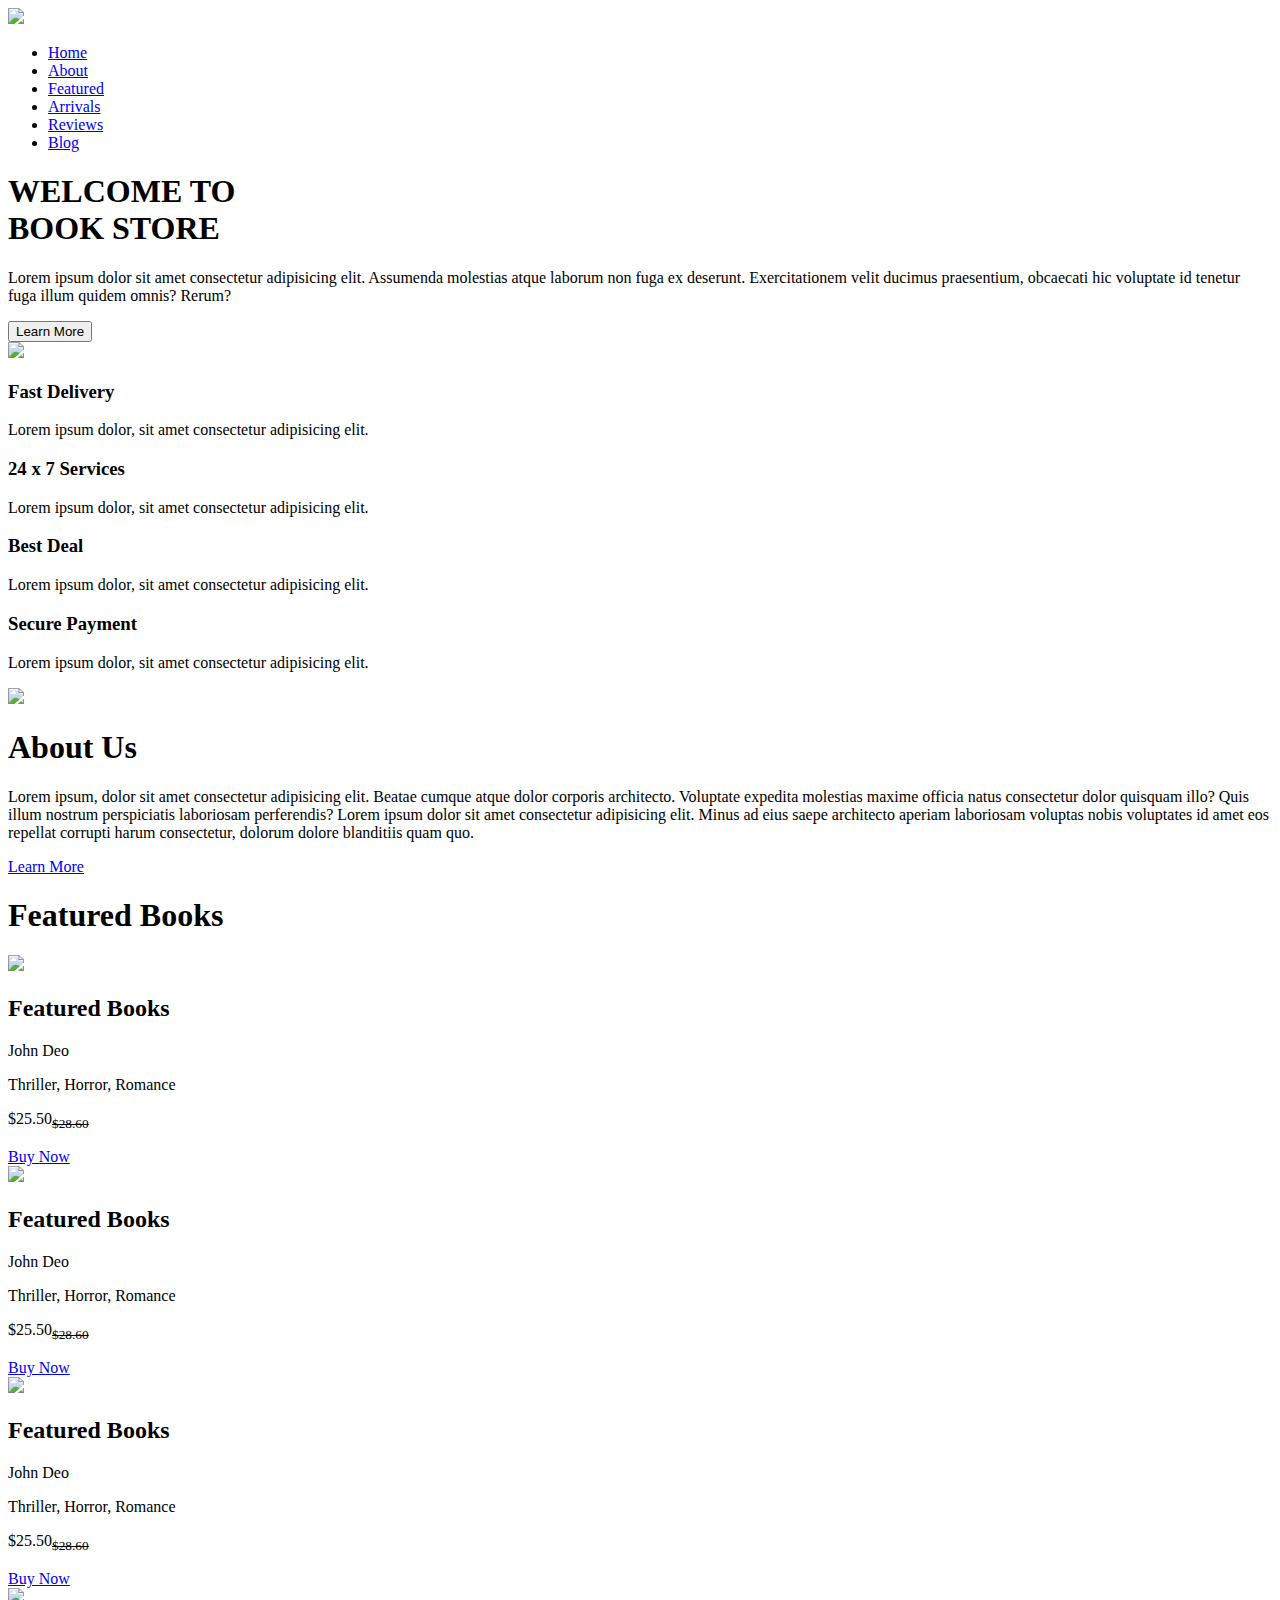
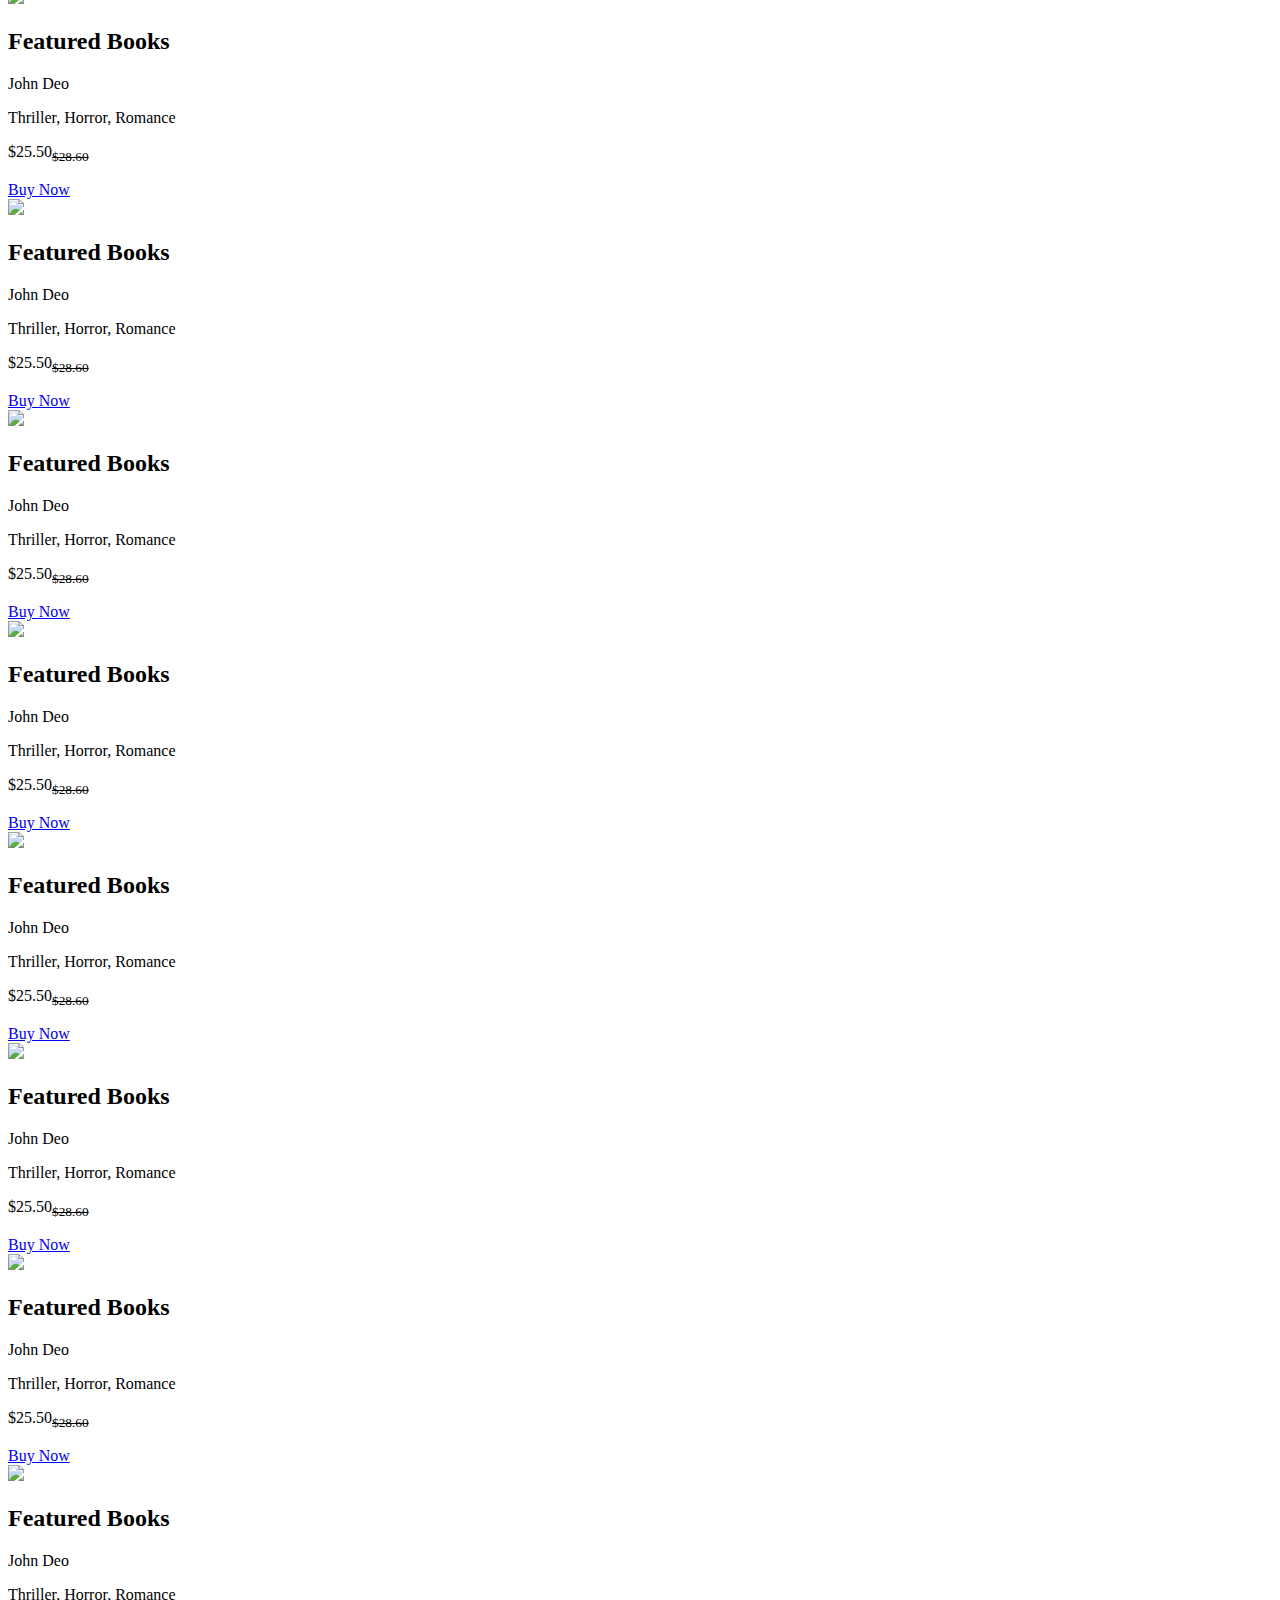
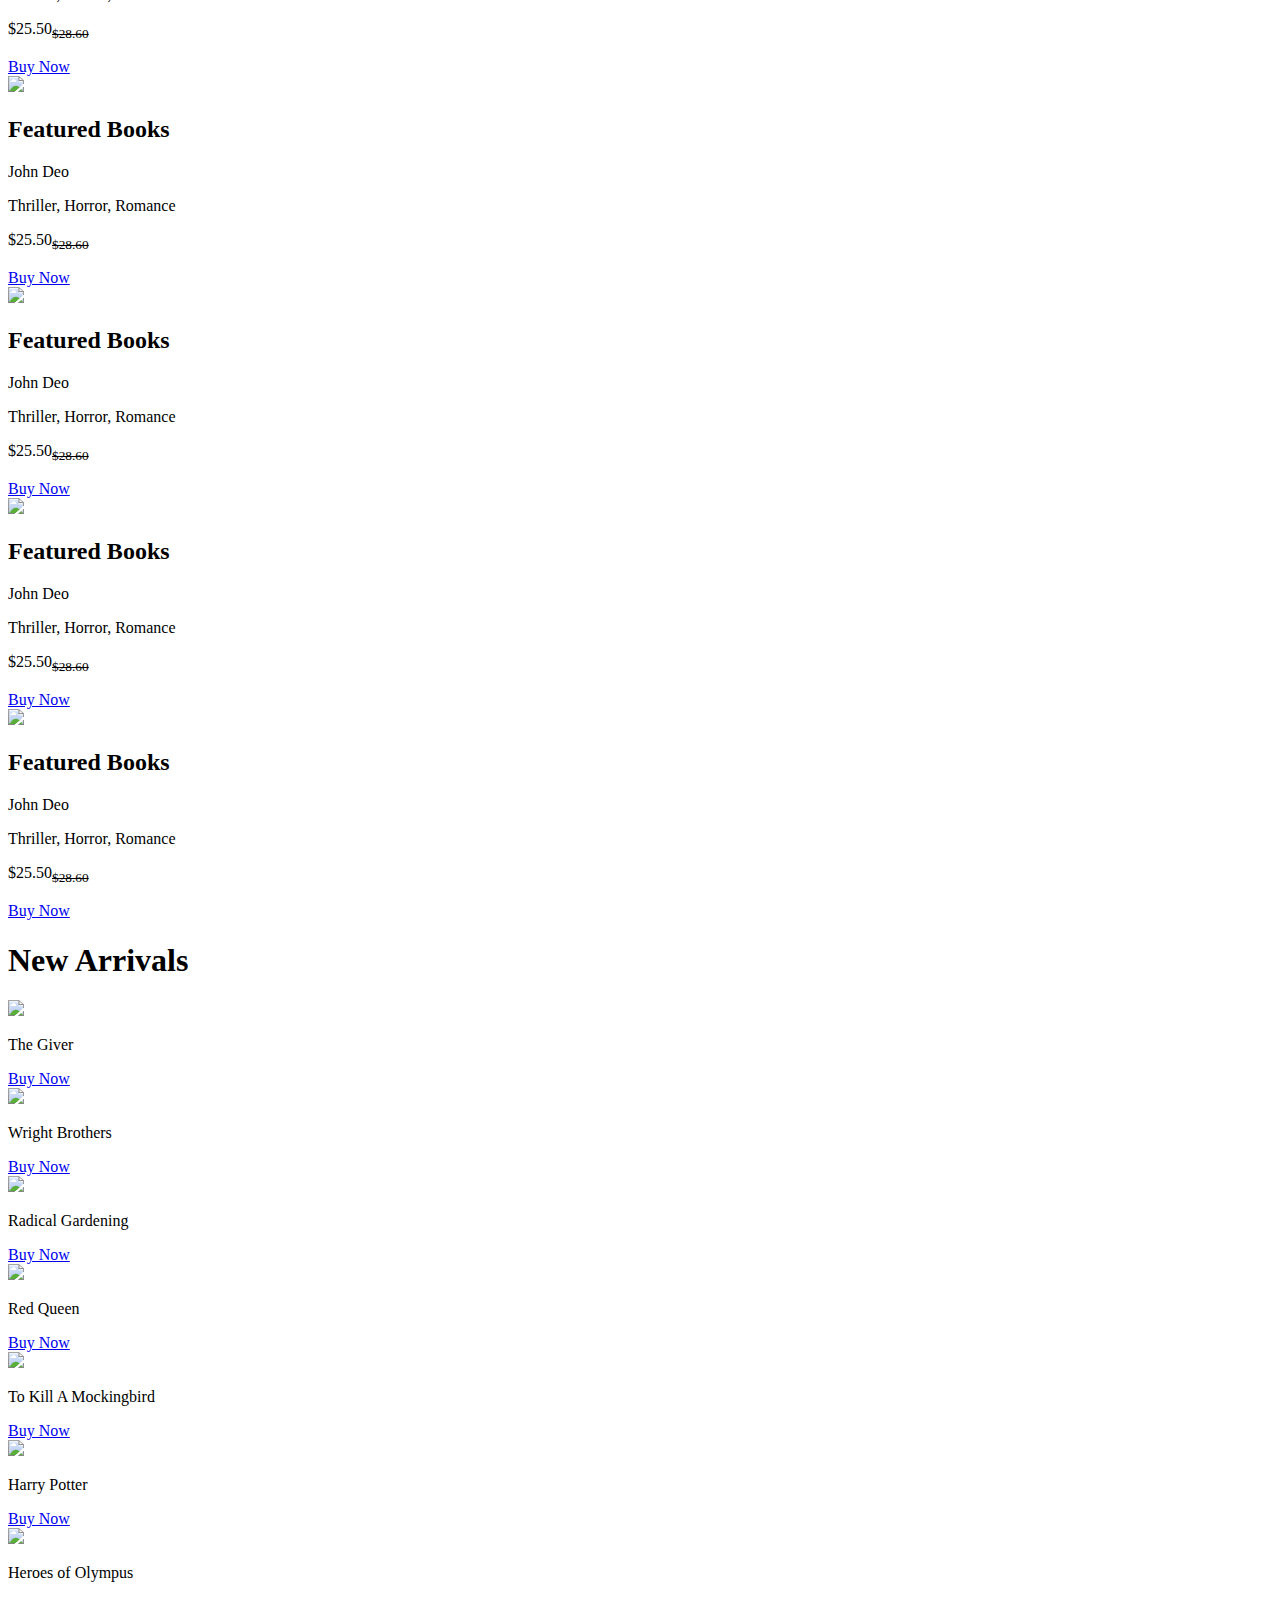
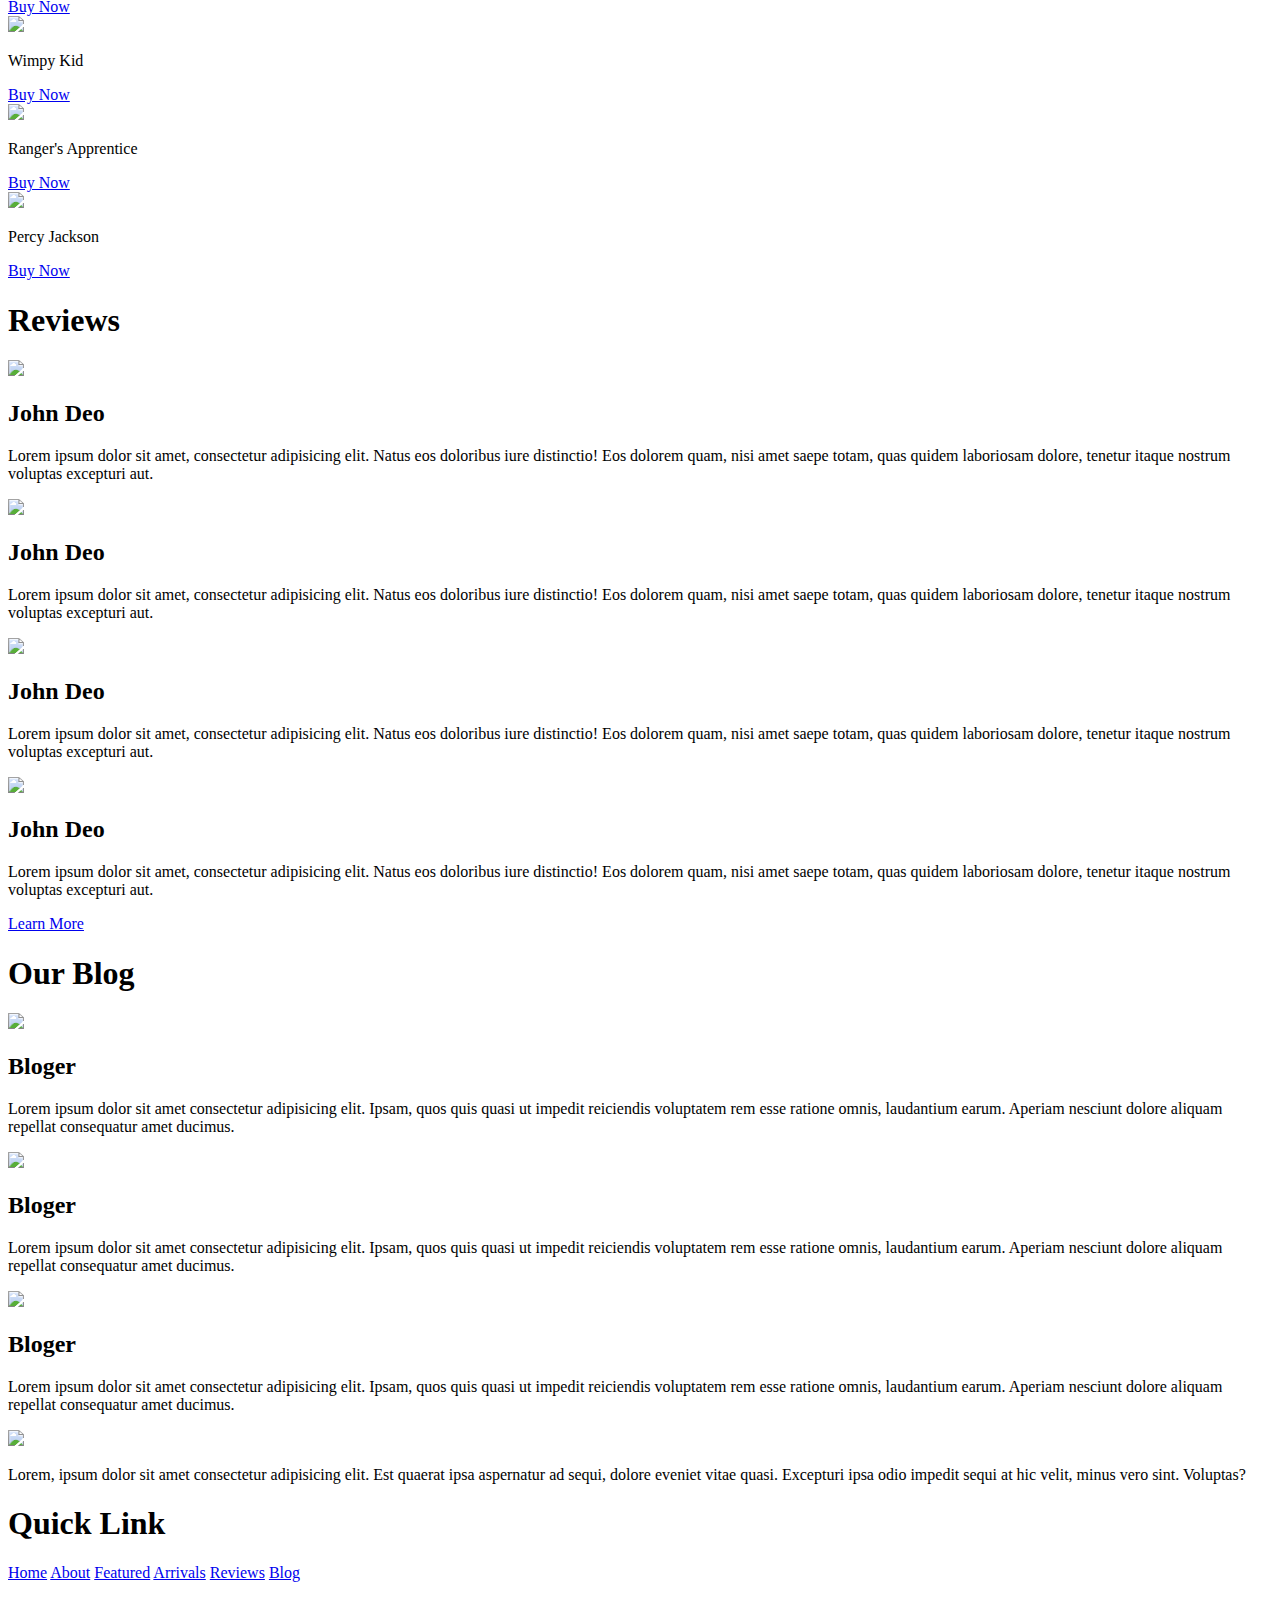
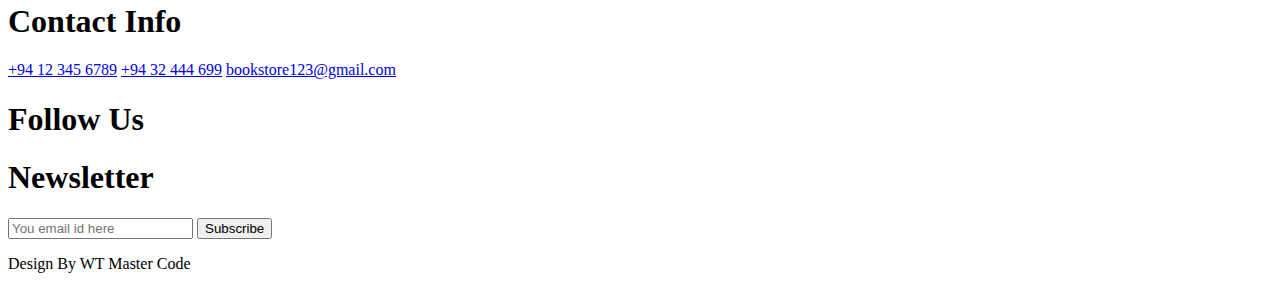
==== index.html @ b9fb61aa "Add files via upload" ====
<!DOCTYPE html>
<html lang="en">
<head>
    <meta charset="UTF-8">
    <meta http-equiv="X-UA-Compatible" content="IE=edge">
    <meta name="viewport" content="width=device-width, initial-scale=1.0">
    <title>Book Store Website</title>
    <link rel="stylesheet" href="style.css">
    <link rel="stylesheet" href="https://cdnjs.cloudflare.com/ajax/libs/font-awesome/6.1.1/css/all.min.css" integrity="sha512-KfkfwYDsLkIlwQp6LFnl8zNdLGxu9YAA1QvwINks4PhcElQSvqcyVLLD9aMhXd13uQjoXtEKNosOWaZqXgel0g==" crossorigin="anonymous" referrerpolicy="no-referrer" />
    <script src="app.js"></script>
</head>
<body>
    
    <section>

        <nav>

            <div class="logo">
                <img src="image/logo.png">
            </div>

            <ul>
                <li><a href="#Home">Home</a></li>
                <li><a href="#About">About</a></li>
                <li><a href="#Featured">Featured</a></li>
                <li><a href="#Arrivals">Arrivals</a></li>
                <li><a href="#Reviews">Reviews</a></li>
                <li><a href="#Blog">Blog</a></li>
            </ul>

            <div class="social_icon">
                <i class="fa-solid fa-magnifying-glass"></i>
                <i class="fa-solid fa-heart"></i>
            </div>

        </nav>

        <div class="main">

            <div class="main_tag">
                <h1>WELCOME TO<br><span>BOOK STORE</span></h1>

                <p>
                    Lorem ipsum dolor sit amet consectetur adipisicing elit. Assumenda molestias atque laborum 
                    non fuga ex deserunt. Exercitationem velit ducimus praesentium, obcaecati hic voluptate id 
                    tenetur fuga illum quidem omnis? Rerum?
                </p>
                <button class="main_btn">Learn More</button>

            </div>

            <div class="main_img">
                <img src="image/table.png">
            </div>

        </div>

    </section>




    <!--Services-->

    <div class="services">

        <div class="services_box">

            <div class="services_card">
                <i class="fa-solid fa-truck-fast"></i>
                <h3>Fast Delivery</h3>
                <p>
                    Lorem ipsum dolor, sit amet consectetur adipisicing elit. 
                </p>
            </div>

            <div class="services_card">
                <i class="fa-solid fa-headset"></i>
                <h3>24 x 7 Services</h3>
                <p>
                    Lorem ipsum dolor, sit amet consectetur adipisicing elit. 
                </p>
            </div>

            <div class="services_card">
                <i class="fa-solid fa-tag"></i>
                <h3>Best Deal</h3>
                <p>
                    Lorem ipsum dolor, sit amet consectetur adipisicing elit. 
                </p>
            </div>

            <div class="services_card">
                <i class="fa-solid fa-lock"></i>
                <h3>Secure Payment</h3>
                <p>
                    Lorem ipsum dolor, sit amet consectetur adipisicing elit. 
                </p>
            </div>

        </div>

    </div>




    <!--About-->

    <div class="about">

        <div class="about_image">
            <img src="image/about.png">
        </div>
        <div class="about_tag">
            <h1>About Us</h1>
            <p>
                Lorem ipsum, dolor sit amet consectetur adipisicing elit. Beatae cumque atque dolor corporis 
                architecto. Voluptate expedita molestias maxime officia natus consectetur dolor quisquam illo? 
                Quis illum nostrum perspiciatis laboriosam perferendis? Lorem ipsum dolor sit amet consectetur 
                adipisicing elit. Minus ad eius saepe architecto aperiam laboriosam voluptas nobis voluptates 
                id amet eos repellat corrupti harum consectetur, dolorum dolore blanditiis quam quo.
            </p>
            <a href="#" class="about_btn">Learn More</a>
        </div>

    </div>





    <!--Books-->

    <div class="featured_boks">

        <h1>Featured Books</h1>

        <div class="featured_book_box">

            <div class="featured_book_card">

                <div class="featurde_book_img">
                    <img class="i1" src="image/book_1.jpg">
                </div>

                <div class="featurde_book_tag">
                    <h2>Featured Books</h2>
                    <p class="writer">John Deo</p>
                    <div class="categories">Thriller, Horror, Romance</div>
                    <p class="book_price">$25.50<sub><del>$28.60</del></sub></p>
                    <a href="buyer.html" onclick="buyBook('i1')">Buy Now</a>
                </div>               

            </div>

            <div class="featured_book_card">

                <div class="featurde_book_img">
                    <img id="i2" src="image/book_2.jpg">
                </div>

                <div class="featurde_book_tag">
                    <h2>Featured Books</h2>
                    <p class="writer">John Deo</p>
                    <div class="categories">Thriller, Horror, Romance</div>
                    <p class="book_price">$25.50<sub><del>$28.60</del></sub></p>
                    <a href="buyer.html" onclick="buyBook('i2')">Buy Now</a>
                </div>               

            </div>

            <div class="featured_book_card">

                <div class="featurde_book_img">
                    <img class="i3" src="image/book_3.jpg">
                </div>

                <div class="featurde_book_tag">
                    <h2>Featured Books</h2>
                    <p class="writer">John Deo</p>
                    <div class="categories">Thriller, Horror, Romance</div>
                    <p class="book_price">$25.50<sub><del>$28.60</del></sub></p>
                    <a href="buyer.html" onclick="buyBook('i3')">Buy Now</a>
                </div>               

            </div>

            <div class="featured_book_card">

                <div class="featurde_book_img">
                    <img class="i4" src="image/book_4.jpg">
                </div>

                <div class="featurde_book_tag">
                    <h2>Featured Books</h2>
                    <p class="writer">John Deo</p>
                    <div class="categories">Thriller, Horror, Romance</div>
                    <p class="book_price">$25.50<sub><del>$28.60</del></sub></p>
                    <a href="buyer.html" onclick="buyBook('i4')">Buy Now</a>
                </div>               

            </div>

            <div class="featured_book_card">

                <div class="featurde_book_img">
                    <img class="i5" src="image/book_5.jpg">
                </div>

                <div class="featurde_book_tag">
                    <h2>Featured Books</h2>
                    <p class="writer">John Deo</p>
                    <div class="categories">Thriller, Horror, Romance</div>
                    <p class="book_price">$25.50<sub><del>$28.60</del></sub></p>
                    <a href="buyer.html" onclick="buyBook('i5')">Buy Now</a>
                </div>               

            </div>
            
            <div class="featured_book_card">

                <div class="featurde_book_img">
                    <img class="i6" src="image/book_6.jpg">
                </div>

                <div class="featurde_book_tag">
                    <h2>Featured Books</h2>
                    <p class="writer">John Deo</p>
                    <div class="categories">Thriller, Horror, Romance</div>
                    <p class="book_price">$25.50<sub><del>$28.60</del></sub></p>
                    <a href="buyer.html" onclick="buyBook('i6')">Buy Now</a>
                </div>               

            </div>

            <div class="featured_book_card">

                <div class="featurde_book_img">
                    <img class="i7" src="image/book_7.png">
                </div>

                <div class="featurde_book_tag">
                    <h2>Featured Books</h2>
                    <p class="writer">John Deo</p>
                    <div class="categories">Thriller, Horror, Romance</div>
                    <p class="book_price">$25.50<sub><del>$28.60</del></sub></p>
                    <a href="buyer.html" onclick="buyBook('i7')">Buy Now</a>
                </div>               

            </div>

            <div class="featured_book_card">

                <div class="featurde_book_img">
                    <img class="i8" src="image/book_8.png">
                </div>

                <div class="featurde_book_tag">
                    <h2>Featured Books</h2>
                    <p class="writer">John Deo</p>
                    <div class="categories">Thriller, Horror, Romance</div>
                    <p class="book_price">$25.50<sub><del>$28.60</del></sub></p>
                    <a href="buyer.html" onclick="buyBook('i8')">Buy Now</a>
                </div>               

            </div>

            <div class="featured_book_card">

                <div class="featurde_book_img">
                    <img class="i9" src="image/book_9.jpg">
                </div>

                <div class="featurde_book_tag">
                    <h2>Featured Books</h2>
                    <p class="writer">John Deo</p>
                    <div class="categories">Thriller, Horror, Romance</div>
                    <p class="book_price">$25.50<sub><del>$28.60</del></sub></p>
                    <a href="buyer.html" onclick="buyBook('i9')">Buy Now</a>
                </div>               

            </div>

            <div class="featured_book_card">

                <div class="featurde_book_img">
                    <img class="i10" src="image/book_10.png">
                </div>

                <div class="featurde_book_tag">
                    <h2>Featured Books</h2>
                    <p class="writer">John Deo</p>
                    <div class="categories">Thriller, Horror, Romance</div>
                    <p class="book_price">$25.50<sub><del>$28.60</del></sub></p>
                    <a href="buyer.html" onclick="buyBook('i10')">Buy Now</a>
                </div>               

            </div>

            <div class="featured_book_card">

                <div class="featurde_book_img">
                    <img class="i11" src="image/book_11.jpg">
                </div>

                <div class="featurde_book_tag">
                    <h2>Featured Books</h2>
                    <p class="writer">John Deo</p>
                    <div class="categories">Thriller, Horror, Romance</div>
                    <p class="book_price">$25.50<sub><del>$28.60</del></sub></p>
                    <a href="buyer.html" onclick="buyBook('i11')">Buy Now</a>
                </div>               

            </div>

            <div class="featured_book_card">

                <div class="featurde_book_img">
                    <img class="i12" src="image/book_12.png">
                </div>

                <div class="featurde_book_tag">
                    <h2>Featured Books</h2>
                    <p class="writer">John Deo</p>
                    <div class="categories">Thriller, Horror, Romance</div>
                    <p class="book_price">$25.50<sub><del>$28.60</del></sub></p>
                    <a href="buyer.html" onclick="buyBook('i12')">Buy Now</a>
                </div>               

            </div>

            <div class="featured_book_card">

                <div class="featurde_book_img">
                    <img class="i13" src="image/book_13.png">
                </div>

                <div class="featurde_book_tag">
                    <h2>Featured Books</h2>
                    <p class="writer">John Deo</p>
                    <div class="categories">Thriller, Horror, Romance</div>
                    <p class="book_price">$25.50<sub><del>$28.60</del></sub></p>
                    <a href="buyer.html" onclick="buyBook('i13')">Buy Now</a>
                </div>               

            </div>

            <div class="featured_book_card">

                <div class="featurde_book_img">
                    <img class="i14" src="image/book_14.png">
                </div>

                <div class="featurde_book_tag">
                    <h2>Featured Books</h2>
                    <p class="writer">John Deo</p>
                    <div class="categories">Thriller, Horror, Romance</div>
                    <p class="book_price">$25.50<sub><del>$28.60</del></sub></p>
                    <a href="buyer.html" onclick="buyBook('i14')">Buy Now</a>
                </div>               

            </div>

            <div class="featured_book_card">

                <div class="featurde_book_img">
                    <img class="i15" src="image/book_15.png">
                </div>

                <div class="featurde_book_tag">
                    <h2>Featured Books</h2>
                    <p class="writer">John Deo</p>
                    <div class="categories">Thriller, Horror, Romance</div>
                    <p class="book_price">$25.50<sub><del>$28.60</del></sub></p>
                    <a href="buyer.html" onclick="buyBook('i15')">Buy Now</a>
                </div>               

            </div>

            

        </div>

    </div>



    
    <!--Arrivals-->

    <div class="arrivals">
        <h1>New Arrivals</h1>

        <div class="arrivals_box">

            <div class="arrivals_card">
                <div class="arrivals_image">
                    <img class="a1" src="image/arrival_1.jpg">
                </div>
                <div class="arrivals_tag">
                    <p>The Giver</p>
                    <div class="arrivals_icon">
                        <i class="fa-solid fa-star"></i>
                        <i class="fa-solid fa-star"></i>
                        <i class="fa-solid fa-star"></i>
                        <i class="fa-solid fa-star"></i>
                        <i class="fa-solid fa-star-half-stroke"></i>
                    </div>
                    <a href="buyer.html" onclick="buyBook('a1')">Buy Now</a>
                </div>
            </div>

            <div class="arrivals_card">
                <div class="arrivals_image">
                    <img class="a2" src="image/arrival_2.jpg">
                </div>
                <div class="arrivals_tag">
                    <p>Wright Brothers</p>
                    <div class="arrivals_icon">
                        <i class="fa-solid fa-star"></i>
                        <i class="fa-solid fa-star"></i>
                        <i class="fa-solid fa-star"></i>
                        <i class="fa-solid fa-star"></i>
                        <i class="fa-solid fa-star-half-stroke"></i>
                    </div>
                    <a href="buyer.html" onclick="buyBook('a2')">Buy Now</a>
                </div>
            </div>

            <div class="arrivals_card">
                <div class="arrivals_image">
                    <img class="a3" src="image/arrival_3.jpg">
                </div>
                <div class="arrivals_tag">
                    <p>Radical Gardening</p>
                    <div class="arrivals_icon">
                        <i class="fa-solid fa-star"></i>
                        <i class="fa-solid fa-star"></i>
                        <i class="fa-solid fa-star"></i>
                        <i class="fa-solid fa-star"></i>
                        <i class="fa-solid fa-star-half-stroke"></i>
                    </div>
                    <a href="buyer.html" onclick="buyBook('a3')">Buy Now</a>
                </div>
            </div>

            <div class="arrivals_card">
                <div class="arrivals_image">
                    <img class="a4" src="image/arrival_4.jpg">
                </div>
                <div class="arrivals_tag">
                    <p>Red Queen</p>
                    <div class="arrivals_icon">
                        <i class="fa-solid fa-star"></i>
                        <i class="fa-solid fa-star"></i>
                        <i class="fa-solid fa-star"></i>
                        <i class="fa-solid fa-star"></i>
                        <i class="fa-solid fa-star-half-stroke"></i>
                    </div>
                    <a href="buyer.html" onclick="buyBook('a4')">Buy Now</a>
                </div>
            </div>

            <div class="arrivals_card">
                <div class="arrivals_image">
                    <img class="a5" src="image/arrival_5.jpg">
                </div>
                <div class="arrivals_tag">
                    <p>To Kill A Mockingbird</p>
                    <div class="arrivals_icon">
                        <i class="fa-solid fa-star"></i>
                        <i class="fa-solid fa-star"></i>
                        <i class="fa-solid fa-star"></i>
                        <i class="fa-solid fa-star"></i>
                        <i class="fa-solid fa-star-half-stroke"></i>
                    </div>
                    <a href="buyer.html" onclick="buyBook('a5')">Buy Now</a>
                </div>
            </div>

            <div class="arrivals_card">
                <div class="arrivals_image">
                    <img class="a6" src="image/arrival_6.jpg">
                </div>
                <div class="arrivals_tag">
                    <p>Harry Potter</p>
                    <div class="arrivals_icon">
                        <i class="fa-solid fa-star"></i>
                        <i class="fa-solid fa-star"></i>
                        <i class="fa-solid fa-star"></i>
                        <i class="fa-solid fa-star"></i>
                        <i class="fa-solid fa-star-half-stroke"></i>
                    </div>
                    <a href="buyer.html" onclick="buyBook('a6')">Buy Now</a>
                </div>
            </div>

            <div class="arrivals_card">
                <div class="arrivals_image">
                    <img class="a7" src="image/arrival_7.jpg">
                </div>
                <div class="arrivals_tag">
                    <p>Heroes of Olympus</p>
                    <div class="arrivals_icon">
                        <i class="fa-solid fa-star"></i>
                        <i class="fa-solid fa-star"></i>
                        <i class="fa-solid fa-star"></i>
                        <i class="fa-solid fa-star"></i>
                        <i class="fa-solid fa-star-half-stroke"></i>
                    </div>
                    <a href="buyer.html" onclick="buyBook('a7')">Buy Now</a>
                </div>
            </div>

            <div class="arrivals_card">
                <div class="arrivals_image">
                    <img class="a8" src="image/arrival_8.webp">
                </div>
                <div class="arrivals_tag">
                    <p>Wimpy Kid</p>
                    <div class="arrivals_icon">
                        <i class="fa-solid fa-star"></i>
                        <i class="fa-solid fa-star"></i>
                        <i class="fa-solid fa-star"></i>
                        <i class="fa-solid fa-star"></i>
                        <i class="fa-solid fa-star-half-stroke"></i>
                    </div>
                    <a href="buyer.html" onclick="buyBook('a8')">Buy Now</a>
                </div>
            </div>

            <div class="arrivals_card">
                <div class="arrivals_image">
                    <img class="a9" src="image/arrival_9.jpg">
                </div>
                <div class="arrivals_tag">
                    <p>Ranger's Apprentice</p>
                    <div class="arrivals_icon">
                        <i class="fa-solid fa-star"></i>
                        <i class="fa-solid fa-star"></i>
                        <i class="fa-solid fa-star"></i>
                        <i class="fa-solid fa-star"></i>
                        <i class="fa-solid fa-star-half-stroke"></i>
                    </div>
                    <a href="buyer.html" onclick="buyBook('a9')">Buy Now</a>
                </div>
            </div>

            <div class="arrivals_card">
                <div class="arrivals_image">
                    <img class="a10" src="image/arrival_10.jpg">
                </div>
                <div class="arrivals_tag">
                    <p>Percy Jackson</p>
                    <div class="arrivals_icon">
                        <i class="fa-solid fa-star"></i>
                        <i class="fa-solid fa-star"></i>
                        <i class="fa-solid fa-star"></i>
                        <i class="fa-solid fa-star"></i>
                        <i class="fa-solid fa-star-half-stroke"></i>
                    </div>
                    <a href="buyer.html" onclick="buyBook('a10')">Buy Now</a>
                </div>
            </div>

        </div>

    </div>





    <!--reviews-->

    <div class="reviews">
        <h1>Reviews</h1>

        <div class="review_box">

            <div class="review_card">
                <i class="fa-solid fa-quote-right"></i>
                <div class="card_top">
                    <img src="image/review_1.png">
                </div>
                <div class="card">
                    <h2>John Deo</h2>
                    <p>Lorem ipsum dolor sit amet, consectetur adipisicing elit. Natus eos doloribus iure 
                        distinctio! Eos dolorem quam, nisi amet saepe totam, quas quidem laboriosam dolore, 
                        tenetur itaque nostrum voluptas excepturi aut.
                    </p>
                    <div class="review_icon">
                        <i class="fa-solid fa-star"></i>
                        <i class="fa-solid fa-star"></i>
                        <i class="fa-solid fa-star"></i>
                        <i class="fa-solid fa-star"></i>
                        <i class="fa-solid fa-star-half-stroke"></i>
                    </div>
                </div>
            </div>

            <div class="review_card">
                <i class="fa-solid fa-quote-right"></i>
                <div class="card_top">
                    <img src="image/review_2.png">
                </div>
                <div class="card">
                    <h2>John Deo</h2>
                    <p>Lorem ipsum dolor sit amet, consectetur adipisicing elit. Natus eos doloribus iure 
                        distinctio! Eos dolorem quam, nisi amet saepe totam, quas quidem laboriosam dolore, 
                        tenetur itaque nostrum voluptas excepturi aut.
                    </p>
                    <div class="review_icon">
                        <i class="fa-solid fa-star"></i>
                        <i class="fa-solid fa-star"></i>
                        <i class="fa-solid fa-star"></i>
                        <i class="fa-solid fa-star"></i>
                        <i class="fa-solid fa-star-half-stroke"></i>
                    </div>
                </div>
            </div>

            <div class="review_card">
                <i class="fa-solid fa-quote-right"></i>
                <div class="card_top">
                    <img src="image/review_3.png">
                </div>
                <div class="card">
                    <h2>John Deo</h2>
                    <p>Lorem ipsum dolor sit amet, consectetur adipisicing elit. Natus eos doloribus iure 
                        distinctio! Eos dolorem quam, nisi amet saepe totam, quas quidem laboriosam dolore, 
                        tenetur itaque nostrum voluptas excepturi aut.
                    </p>
                    <div class="review_icon">
                        <i class="fa-solid fa-star"></i>
                        <i class="fa-solid fa-star"></i>
                        <i class="fa-solid fa-star"></i>
                        <i class="fa-solid fa-star"></i>
                        <i class="fa-solid fa-star-half-stroke"></i>
                    </div>
                </div>
            </div>

            <div class="review_card">
                <i class="fa-solid fa-quote-right"></i>
                <div class="card_top">
                    <img src="image/review_4.png">
                </div>
                <div class="card">
                    <h2>John Deo</h2>
                    <p>Lorem ipsum dolor sit amet, consectetur adipisicing elit. Natus eos doloribus iure 
                        distinctio! Eos dolorem quam, nisi amet saepe totam, quas quidem laboriosam dolore, 
                        tenetur itaque nostrum voluptas excepturi aut.
                    </p>
                    <div class="review_icon">
                        <i class="fa-solid fa-star"></i>
                        <i class="fa-solid fa-star"></i>
                        <i class="fa-solid fa-star"></i>
                        <i class="fa-solid fa-star"></i>
                        <i class="fa-solid fa-star-half-stroke"></i>
                    </div>
                </div>
            </div>

        </div>

    </div>



    <!--Banner-->

    <div class="banner">
        <a href="#" class="banner_btn">Learn More</a>
    </div>





    <!--Blog-->
    
    <div class="blog">
        <h1>Our Blog</h1>
        <div class="blog_box">

            <div class="blog_card">
                <div class="blog_img">
                    <img src="image/blog_1.jpg">
                </div>
                <div class="blog_tag">
                    <h2>Bloger</h2>
                    <p>
                        Lorem ipsum dolor sit amet consectetur adipisicing elit. Ipsam, quos quis quasi ut 
                        impedit reiciendis voluptatem rem esse ratione omnis, laudantium earum. Aperiam 
                        nesciunt dolore aliquam repellat consequatur amet ducimus.
                    </p>
                    <div class="blog_icon">
                        <i class="fa-solid fa-calendar-days"></i>
                        <i class="fa-solid fa-heart"></i>
                    </div>
                </div>
            </div>

            <div class="blog_card">
                <div class="blog_img">
                    <img src="image/blog_2.jpg">
                </div>
                <div class="blog_tag">
                    <h2>Bloger</h2>
                    <p>
                        Lorem ipsum dolor sit amet consectetur adipisicing elit. Ipsam, quos quis quasi ut 
                        impedit reiciendis voluptatem rem esse ratione omnis, laudantium earum. Aperiam 
                        nesciunt dolore aliquam repellat consequatur amet ducimus.
                    </p>
                    <div class="blog_icon">
                        <i class="fa-solid fa-calendar-days"></i>
                        <i class="fa-solid fa-heart"></i>
                    </div>
                </div>
            </div>

            <div class="blog_card">
                <div class="blog_img">
                    <img src="image/blog_3.jpg">
                </div>
                <div class="blog_tag">
                    <h2>Bloger</h2>
                    <p>
                        Lorem ipsum dolor sit amet consectetur adipisicing elit. Ipsam, quos quis quasi ut 
                        impedit reiciendis voluptatem rem esse ratione omnis, laudantium earum. Aperiam 
                        nesciunt dolore aliquam repellat consequatur amet ducimus.
                    </p>
                    <div class="blog_icon">
                        <i class="fa-solid fa-calendar-days"></i>
                        <i class="fa-solid fa-heart"></i>
                    </div>
                </div>
            </div>

        </div>
    </div>





    <!--Footer-->

    <footer>
        <div class="footer_main">

            <div class="tag">
                <img src="image/logo.png">
                <p>
                    Lorem, ipsum dolor sit amet consectetur adipisicing elit. Est quaerat ipsa aspernatur ad 
                    sequi, dolore eveniet vitae quasi. Excepturi ipsa odio impedit sequi at hic velit, minus 
                    vero sint. Voluptas?
                </p>

            </div>

            <div class="tag">
                <h1>Quick Link</h1>
                <a href="#">Home</a>
                <a href="#">About</a>
                <a href="#">Featured</a>
                <a href="#">Arrivals</a>
                <a href="#">Reviews</a>
                <a href="#">Blog</a>
                
            </div>

            <div class="tag">
                <h1>Contact Info</h1>
                <a href="#"><i class="fa-solid fa-phone"></i>+94 12 345 6789</a>
                <a href="#"><i class="fa-solid fa-phone"></i>+94 32 444 699</a>
                <a href="#"><i class="fa-solid fa-envelope"></i>bookstore123@gmail.com</a>
                
            </div>

            <div class="tag">
                <h1>Follow Us</h1>
                <div class="social_link">
                    <i class="fa-brands fa-facebook-f"></i>
                    <i class="fa-brands fa-instagram"></i>
                    <i class="fa-brands fa-twitter"></i>
                    <i class="fa-brands fa-linkedin-in"></i>
                </div>
                
            </div>

            <div class="tag">
                <h1>Newsletter</h1>
                <div class="search_bar">
                    <input type="text" placeholder="You email id here">
                    <button type="submit">Subscribe</button>
                </div>                
            </div>            
            
        </div>

        <p class="end">Design By<span><i class="fa-solid fa-face-grin"></i> WT Master Code</span></p>

    </footer>





    
</body>
</html>
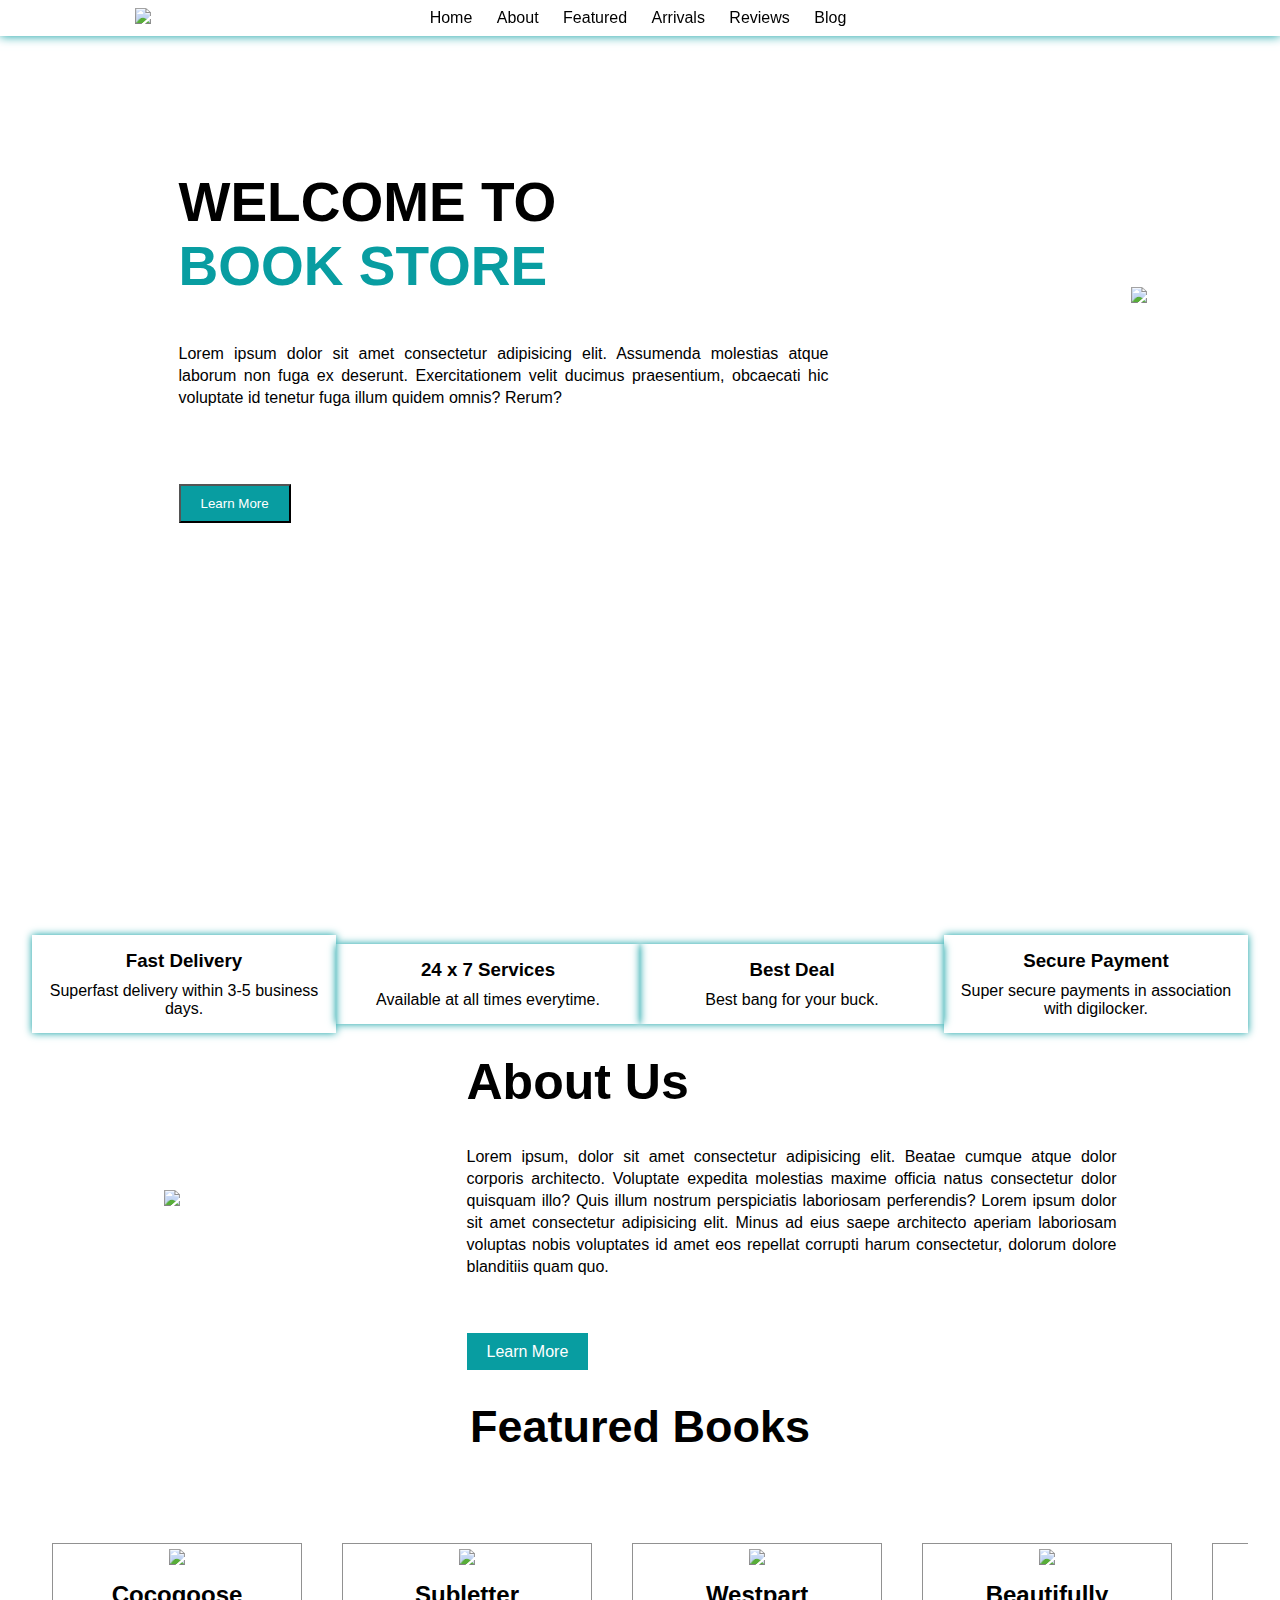
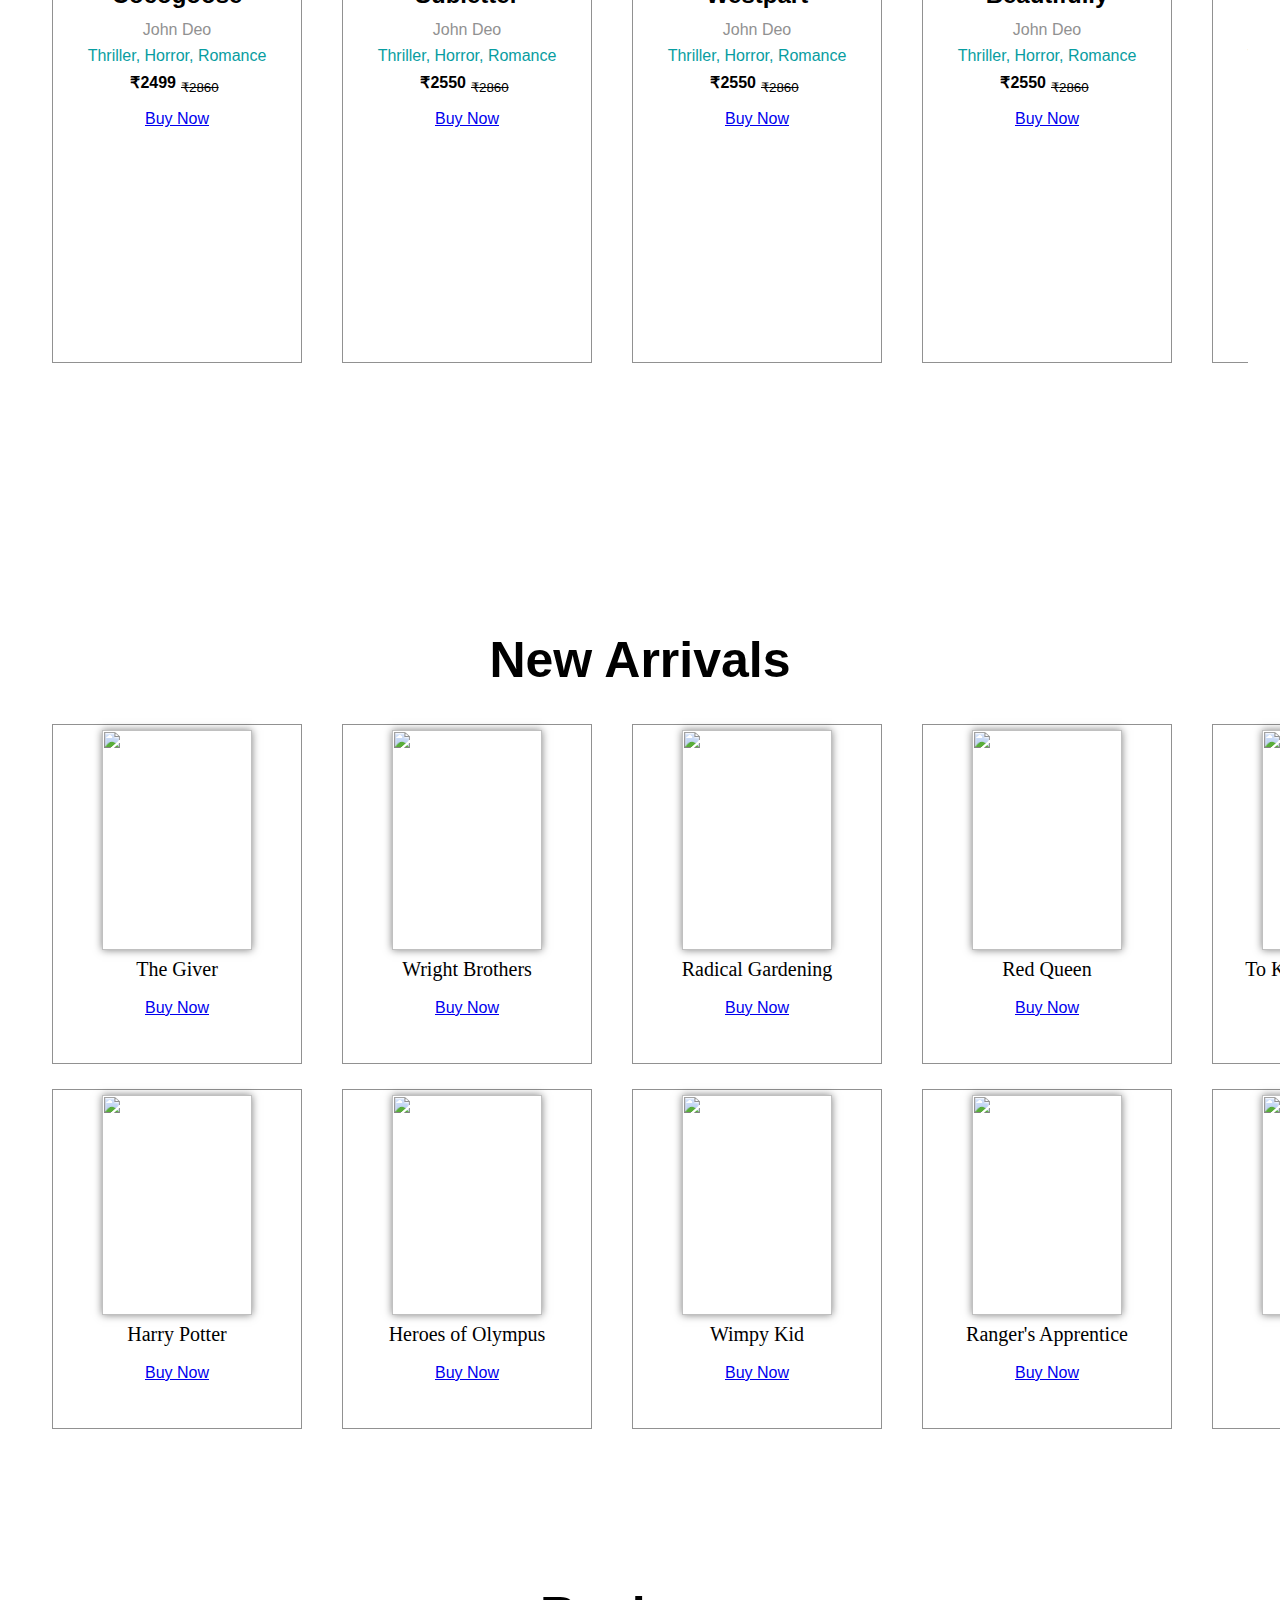
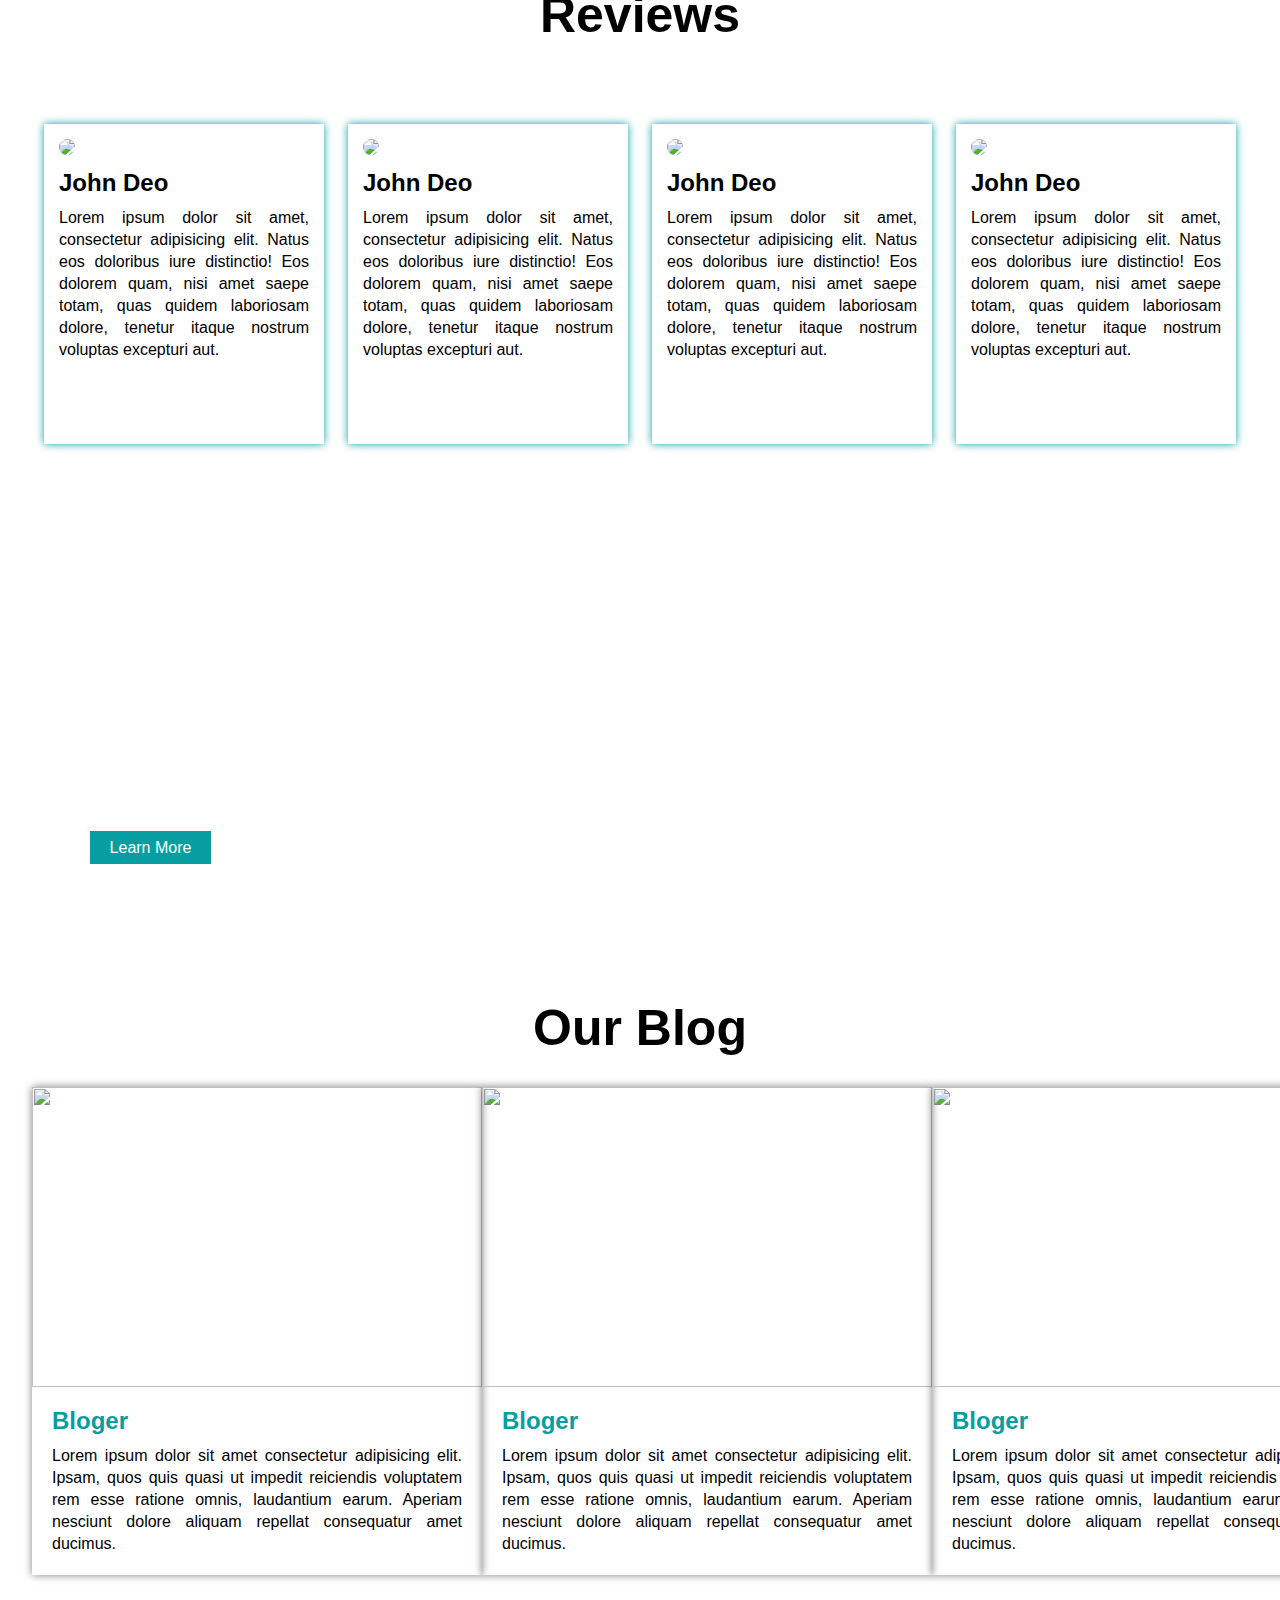
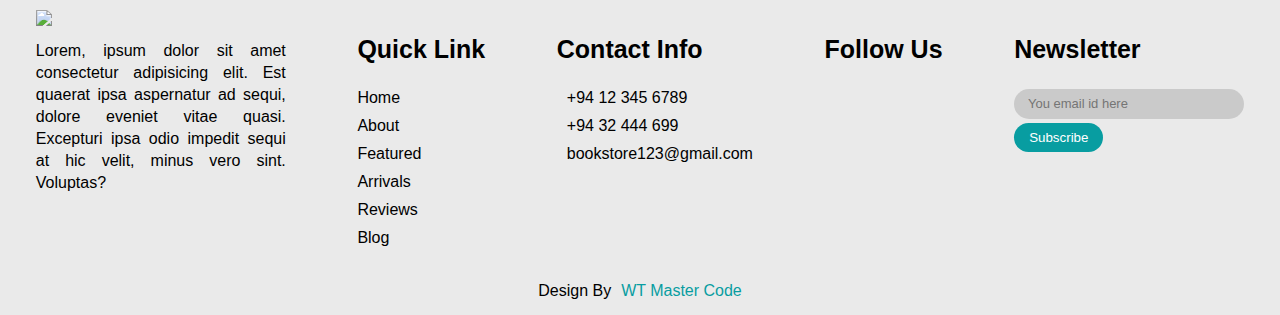
==== commit b8cac18b: "Updated index.html" ====
--- a/index.html
+++ b/index.html
@@ -70,7 +70,7 @@
                 <i class="fa-solid fa-truck-fast"></i>
                 <h3>Fast Delivery</h3>
                 <p>
-                    Lorem ipsum dolor, sit amet consectetur adipisicing elit. 
+                    Superfast delivery within 3-5 business days. 
                 </p>
             </div>
 
@@ -78,7 +78,7 @@
                 <i class="fa-solid fa-headset"></i>
                 <h3>24 x 7 Services</h3>
                 <p>
-                    Lorem ipsum dolor, sit amet consectetur adipisicing elit. 
+                    Available at all times everytime. 
                 </p>
             </div>
 
@@ -86,7 +86,7 @@
                 <i class="fa-solid fa-tag"></i>
                 <h3>Best Deal</h3>
                 <p>
-                    Lorem ipsum dolor, sit amet consectetur adipisicing elit. 
+                    Best bang for your buck. 
                 </p>
             </div>
 
@@ -94,7 +94,7 @@
                 <i class="fa-solid fa-lock"></i>
                 <h3>Secure Payment</h3>
                 <p>
-                    Lorem ipsum dolor, sit amet consectetur adipisicing elit. 
+                    Super secure payments in association with digilocker. 
                 </p>
             </div>
 
@@ -145,10 +145,10 @@
                 </div>
 
                 <div class="featurde_book_tag">
-                    <h2>Featured Books</h2>
-                    <p class="writer">John Deo</p>
-                    <div class="categories">Thriller, Horror, Romance</div>
-                    <p class="book_price">$25.50<sub><del>$28.60</del></sub></p>
+                    <h2>Cocogoose</h2>
+                    <p class="writer">John Deo</p>
+                    <div class="categories">Thriller, Horror, Romance</div>
+                    <p class="book_price">₹2499<sub><del>₹2860</del></sub></p>
                     <a href="buyer.html" onclick="buyBook('i1')">Buy Now</a>
                 </div>               
 
@@ -161,10 +161,10 @@
                 </div>
 
                 <div class="featurde_book_tag">
-                    <h2>Featured Books</h2>
-                    <p class="writer">John Deo</p>
-                    <div class="categories">Thriller, Horror, Romance</div>
-                    <p class="book_price">$25.50<sub><del>$28.60</del></sub></p>
+                    <h2>Subletter</h2>
+                    <p class="writer">John Deo</p>
+                    <div class="categories">Thriller, Horror, Romance</div>
+                    <p class="book_price">₹2550<sub><del>₹2860</del></sub></p>
                     <a href="buyer.html" onclick="buyBook('i2')">Buy Now</a>
                 </div>               
 
@@ -177,10 +177,10 @@
                 </div>
 
                 <div class="featurde_book_tag">
-                    <h2>Featured Books</h2>
-                    <p class="writer">John Deo</p>
-                    <div class="categories">Thriller, Horror, Romance</div>
-                    <p class="book_price">$25.50<sub><del>$28.60</del></sub></p>
+                    <h2>Westpart</h2>
+                    <p class="writer">John Deo</p>
+                    <div class="categories">Thriller, Horror, Romance</div>
+                    <p class="book_price">₹2550<sub><del>₹2860</del></sub></p>
                     <a href="buyer.html" onclick="buyBook('i3')">Buy Now</a>
                 </div>               
 
@@ -193,10 +193,10 @@
                 </div>
 
                 <div class="featurde_book_tag">
-                    <h2>Featured Books</h2>
-                    <p class="writer">John Deo</p>
-                    <div class="categories">Thriller, Horror, Romance</div>
-                    <p class="book_price">$25.50<sub><del>$28.60</del></sub></p>
+                    <h2>Beautifully</h2>
+                    <p class="writer">John Deo</p>
+                    <div class="categories">Thriller, Horror, Romance</div>
+                    <p class="book_price">₹2550<sub><del>₹2860</del></sub></p>
                     <a href="buyer.html" onclick="buyBook('i4')">Buy Now</a>
                 </div>               
 
@@ -209,10 +209,10 @@
                 </div>
 
                 <div class="featurde_book_tag">
-                    <h2>Featured Books</h2>
-                    <p class="writer">John Deo</p>
-                    <div class="categories">Thriller, Horror, Romance</div>
-                    <p class="book_price">$25.50<sub><del>$28.60</del></sub></p>
+                    <h2>Clever Lands</h2>
+                    <p class="writer">John Deo</p>
+                    <div class="categories">Thriller, Horror, Romance</div>
+                    <p class="book_price">₹2550<sub><del>₹2860</del></sub></p>
                     <a href="buyer.html" onclick="buyBook('i5')">Buy Now</a>
                 </div>               
 
@@ -225,10 +225,10 @@
                 </div>
 
                 <div class="featurde_book_tag">
-                    <h2>Featured Books</h2>
-                    <p class="writer">John Deo</p>
-                    <div class="categories">Thriller, Horror, Romance</div>
-                    <p class="book_price">$25.50<sub><del>$28.60</del></sub></p>
+                    <h2>Shattered</h2>
+                    <p class="writer">John Deo</p>
+                    <div class="categories">Thriller, Horror, Romance</div>
+                    <p class="book_price">₹2550<sub><del>₹2860</del></sub></p>
                     <a href="buyer.html" onclick="buyBook('i6')">Buy Now</a>
                 </div>               
 
@@ -241,10 +241,10 @@
                 </div>
 
                 <div class="featurde_book_tag">
-                    <h2>Featured Books</h2>
-                    <p class="writer">John Deo</p>
-                    <div class="categories">Thriller, Horror, Romance</div>
-                    <p class="book_price">$25.50<sub><del>$28.60</del></sub></p>
+                    <h2>The Art City</h2>
+                    <p class="writer">John Deo</p>
+                    <div class="categories">Thriller, Horror, Romance</div>
+                    <p class="book_price">₹2550<sub><del>₹2860</del></sub></p>
                     <a href="buyer.html" onclick="buyBook('i7')">Buy Now</a>
                 </div>               
 
@@ -257,10 +257,10 @@
                 </div>
 
                 <div class="featurde_book_tag">
-                    <h2>Featured Books</h2>
-                    <p class="writer">John Deo</p>
-                    <div class="categories">Thriller, Horror, Romance</div>
-                    <p class="book_price">$25.50<sub><del>$28.60</del></sub></p>
+                    <h2>Music Rock</h2>
+                    <p class="writer">John Deo</p>
+                    <div class="categories">Thriller, Horror, Romance</div>
+                    <p class="book_price">₹2550<sub><del>₹2860</del></sub></p>
                     <a href="buyer.html" onclick="buyBook('i8')">Buy Now</a>
                 </div>               
 
@@ -273,10 +273,10 @@
                 </div>
 
                 <div class="featurde_book_tag">
-                    <h2>Featured Books</h2>
-                    <p class="writer">John Deo</p>
-                    <div class="categories">Thriller, Horror, Romance</div>
-                    <p class="book_price">$25.50<sub><del>$28.60</del></sub></p>
+                    <h2>Free Fall</h2>
+                    <p class="writer">John Deo</p>
+                    <div class="categories">Thriller, Horror, Romance</div>
+                    <p class="book_price">₹2550<sub><del>₹2860</del></sub></p>
                     <a href="buyer.html" onclick="buyBook('i9')">Buy Now</a>
                 </div>               
 
@@ -289,10 +289,10 @@
                 </div>
 
                 <div class="featurde_book_tag">
-                    <h2>Featured Books</h2>
-                    <p class="writer">John Deo</p>
-                    <div class="categories">Thriller, Horror, Romance</div>
-                    <p class="book_price">$25.50<sub><del>$28.60</del></sub></p>
+                    <h2>Sample Text</h2>
+                    <p class="writer">John Deo</p>
+                    <div class="categories">Thriller, Horror, Romance</div>
+                    <p class="book_price">₹2550<sub><del>₹2960</del></sub></p>
                     <a href="buyer.html" onclick="buyBook('i10')">Buy Now</a>
                 </div>               
 
@@ -305,10 +305,10 @@
                 </div>
 
                 <div class="featurde_book_tag">
-                    <h2>Featured Books</h2>
-                    <p class="writer">John Deo</p>
-                    <div class="categories">Thriller, Horror, Romance</div>
-                    <p class="book_price">$25.50<sub><del>$28.60</del></sub></p>
+                    <h2>Boring Girls</h2>
+                    <p class="writer">John Deo</p>
+                    <div class="categories">Thriller, Horror, Romance</div>
+                    <p class="book_price">₹2550<sub><del>₹2860</del></sub></p>
                     <a href="buyer.html" onclick="buyBook('i11')">Buy Now</a>
                 </div>               
 
@@ -321,10 +321,10 @@
                 </div>
 
                 <div class="featurde_book_tag">
-                    <h2>Featured Books</h2>
-                    <p class="writer">John Deo</p>
-                    <div class="categories">Thriller, Horror, Romance</div>
-                    <p class="book_price">$25.50<sub><del>$28.60</del></sub></p>
+                    <h2>Thanks Of Everything</h2>
+                    <p class="writer">John Deo</p>
+                    <div class="categories">Thriller, Horror, Romance</div>
+                    <p class="book_price">₹2590<sub><del>₹2860</del></sub></p>
                     <a href="buyer.html" onclick="buyBook('i12')">Buy Now</a>
                 </div>               
 
@@ -337,10 +337,10 @@
                 </div>
 
                 <div class="featurde_book_tag">
-                    <h2>Featured Books</h2>
-                    <p class="writer">John Deo</p>
-                    <div class="categories">Thriller, Horror, Romance</div>
-                    <p class="book_price">$25.50<sub><del>$28.60</del></sub></p>
+                    <h2>Handyman</h2>
+                    <p class="writer">John Deo</p>
+                    <div class="categories">Thriller, Horror, Romance</div>
+                    <p class="book_price">₹2550<sub><del>₹2860</del></sub></p>
                     <a href="buyer.html" onclick="buyBook('i13')">Buy Now</a>
                 </div>               
 
@@ -353,10 +353,10 @@
                 </div>
 
                 <div class="featurde_book_tag">
-                    <h2>Featured Books</h2>
-                    <p class="writer">John Deo</p>
-                    <div class="categories">Thriller, Horror, Romance</div>
-                    <p class="book_price">$25.50<sub><del>$28.60</del></sub></p>
+                    <h2>Light House</h2>
+                    <p class="writer">John Deo</p>
+                    <div class="categories">Thriller, Horror, Romance</div>
+                    <p class="book_price">₹2550<sub><del>₹2860</del></sub></p>
                     <a href="buyer.html" onclick="buyBook('i14')">Buy Now</a>
                 </div>               
 
@@ -369,10 +369,10 @@
                 </div>
 
                 <div class="featurde_book_tag">
-                    <h2>Featured Books</h2>
-                    <p class="writer">John Deo</p>
-                    <div class="categories">Thriller, Horror, Romance</div>
-                    <p class="book_price">$25.50<sub><del>$28.60</del></sub></p>
+                    <h2>Black History Month</h2>
+                    <p class="writer">John Deo</p>
+                    <div class="categories">Thriller, Horror, Romance</div>
+                    <p class="book_price">₹2550<sub><del>₹2860</del></sub></p>
                     <a href="buyer.html" onclick="buyBook('i15')">Buy Now</a>
                 </div>               
 
@@ -811,4 +811,4 @@
 
     
 </body>
-</html>+</html>
--- a/style.css
+++ b/style.css
@@ -0,0 +1,594 @@
+*{
+    margin: 0;
+    padding: 0;
+    box-sizing: border-box;
+    font-family: sans-serif;
+}
+
+section{
+    width: 100%;
+    height: 100vh;
+    background-image: url(image/bg.png);
+    background-size: cover;
+    background-position: center;
+}
+
+section nav{
+    width: 100%;
+    display: flex;
+    align-items: center;
+    justify-content: space-around;
+    box-shadow: 0 0 10px #089da1;
+    background: #fff;
+    position: fixed;
+    left: 0;
+    z-index: 100;
+}
+
+section nav .logo img{
+    width: 100px;
+    cursor: pointer;
+    margin: 8px 0;
+}
+
+section nav ul{
+    list-style: none;
+}
+
+section nav li{
+    display: inline-block;
+    padding: 0 10px;
+}
+
+section nav li a{
+    text-decoration: none;
+    color: #000;
+}
+
+section nav li a:hover{
+    color: #089da1;
+}
+
+section nav .social_icon i{
+    margin: 0 5px;
+    font-size: 18px;
+}
+
+section nav .social_icon i:hover{
+    color: #089da1;
+    cursor: pointer;
+}
+
+section .main{
+    display: flex;
+    align-items: center;
+    justify-content: space-around;
+    position: relative;
+    top: 10%;
+}
+
+section .main h1{
+    position: relative;
+    font-size: 55px;
+    top: 80px;
+    left: 25px;
+}
+
+section .main h1 span{
+    color: #089da1;
+}
+
+section .main p{
+    width: 650px;
+    text-align: justify;
+    line-height: 22px;
+    position: relative;
+    top: 125px;
+    left: 25px;
+}
+
+section .main .main_tag .main_btn{
+    background: #089da1;
+    padding: 10px 20px;
+    position: relative;
+    top: 200px;
+    left: 25px;
+    color: #fff;
+    text-decoration: none;
+}
+
+section .main .main_img img{
+    width: 780px;
+    position: relative;
+    top: 90px;
+    left: 20px;
+}
+
+
+
+
+/*services*/
+
+.services{
+    width: 100%;
+    height: auto;
+    margin: 35px 0;
+}
+
+.services .services_box{
+    width: 95%;
+    margin: 0 auto;
+    display: flex;
+    align-items: center;
+    justify-content: space-around;
+}
+
+.services .services_box .services_card{
+    text-align: center;
+    width: 310px;
+    height: auto;
+    box-shadow: 0 0 8px #089da1;
+    padding: 15px 10px;
+}
+
+.services .services_box .services_card i{
+    color: #089da1;
+    font-size: 45px;
+    margin-bottom: 15px;
+    cursor: pointer;
+}
+
+.services .services_box .services_card h3{
+    margin-bottom: 10px;
+}
+
+
+
+
+/*about*/
+
+.about{
+    width: 100%;
+    height: auto;
+    padding: 20px;
+    display: flex;
+    align-items: center;
+    justify-content: space-around;
+}
+
+.about .about_image img{
+    width: 800px;
+}
+
+.about .about_tag h1{
+    font-size: 50px;
+    position: relative;
+    bottom: 35px;
+}
+
+.about .about_tag p{
+    line-height: 22px;
+    width: 650px;
+    text-align: justify;
+    margin-bottom: 15px;
+}
+
+.about .about_tag .about_btn{
+    padding: 10px 20px;
+    background: #089da1;
+    color: #fff;
+    text-decoration: none;
+    position: relative;
+    top: 50px;
+}
+
+
+
+/*Books*/
+
+.featured_boks{
+    width: 100%;
+    height: 100vh;
+    padding: 70px 0;
+}
+
+.featured_boks h1{
+    display: flex;
+    align-items: center;
+    justify-content: center;
+    margin-bottom: 30px;
+    font-size: 45px;
+}
+
+.featured_boks .featured_book_box{
+    width: 95%;
+    height: 60vh;
+    margin: 0 auto;
+    display: grid;
+    grid-template-columns: 1fr 1fr 1fr 1fr 1fr 1fr 1fr 1fr 1fr 1fr 1fr 1fr 1fr 1fr 1fr;
+    overflow: hidden;
+    overflow-x: scroll;
+}
+
+.featured_boks .featured_book_box .featured_book_card{
+    width: 250px;
+    height: 420px;
+    text-align: center;
+    padding: 5px;
+    border: 1px solid #919191;
+    margin: auto 20px;
+}
+
+.featured_boks .featured_book_box .featured_book_card:hover{
+    box-shadow: 0 0 5px #089da1;
+}
+
+.featured_boks .featured_book_box .featured_book_card .featurde_book_img img{
+    width: 150px;
+}
+
+.featured_boks .featured_book_box .featured_book_card .featurde_book_tag h2{
+    margin: 12px;
+}
+
+.featured_boks .featured_book_box .featured_book_card .featurde_book_tag .writer{
+    color: #919191;
+}
+
+.featured_boks .featured_book_box .featured_book_card .featurde_book_tag .categories{
+    color: #089da1;
+    margin-top: 8px;
+}
+
+.featured_boks .featured_book_box .featured_book_card .featurde_book_tag .book_price{
+    margin-top: 8px;
+    font-weight: bold;
+    margin-bottom: 15px;
+}
+
+.featured_boks .featured_book_box .featured_book_card .featurde_book_tag .book_price sub{
+    font-weight: 100;
+    padding: 0 5px;
+}
+
+.featured_boks .featured_book_box .featured_book_card .featurde_book_tag .f_btn{
+    padding: 8px 20px;
+    border: 2px solid #089da1;
+    text-decoration: none;
+    color: #000;
+}
+
+::-webkit-scrollbar{
+    width: 10px;
+    height: 5px;
+}
+
+::-webkit-scrollbar-track{
+    box-shadow: inset 0 0 8px rgba(0,0,0,0.2);
+}
+
+::-webkit-scrollbar-thumb{
+    background: #089da1;
+    border-radius: 10px;
+}
+
+
+
+
+/*arrivals*/
+
+.arrivals{
+    width: 100%;
+    height: 100vh;
+    margin-bottom: 35px;
+}
+
+.arrivals h1{
+    font-size: 50px;
+    text-align: center;
+    margin-bottom: 35px;
+}
+
+.arrivals .arrivals_box{
+    width: 95%;
+    margin: 0 auto;
+    display: grid;
+    grid-template-columns: 1fr 1fr 1fr 1fr 1fr;
+    grid-gap: 25px 0;
+}
+
+.arrivals .arrivals_box .arrivals_card{
+    width: 250px;
+    height: 340px;
+    text-align: center;
+    padding: 5px;
+    border: 1px solid #919191;
+    margin: auto 20px;
+}
+
+.arrivals .arrivals_box .arrivals_card:hover{
+    box-shadow: 0 0 5px #089da1;
+}
+
+.arrivals .arrivals_box .arrivals_card .arrivals_image{
+    width: 150px;
+    height: 220px;
+    margin: 0 auto;
+    cursor: pointer;
+    box-shadow: 0 0 8px rgba(0,0,0,0.5);
+    overflow: hidden;
+}
+
+.arrivals .arrivals_box .arrivals_card .arrivals_image img{
+    width: 100%;
+    height: 100%;
+    object-fit: cover;
+    object-position: center;
+    transition: 0.3s;
+}
+
+.arrivals .arrivals_box .arrivals_card:hover .arrivals_image img{
+    transform: scale(1.1);
+}
+
+.arrivals .arrivals_box .arrivals_card .arrivals_tag p{
+    font-family: queen of camelot;
+    font-size: 20px;
+    margin: 8px 0;
+}
+
+.arrivals .arrivals_box .arrivals_card .arrivals_tag .arrivals_icon{
+    color: #089da1;
+    margin-bottom: 18px;
+}
+
+.arrivals .arrivals_box .arrivals_card .arrivals_tag .arrivals_btn{
+    padding: 8px 20px;
+    border: 2px solid #089da1;
+    text-decoration: none;
+    color: #000;
+}
+
+
+
+
+/*reviews*/
+
+.reviews{
+    width: 100%;
+    height: auto;
+}
+
+.reviews h1{
+    text-align: center;
+    font-size: 50px;
+    margin-top: 55px;
+}
+
+.reviews .review_box{
+    width: 95%;
+    height: 50vh;
+    margin: 15px auto;
+    display: flex;
+    align-items: center;
+    justify-content: center;
+}
+
+.reviews .review_box .review_card{
+    width: 400px;
+    height: 320px;
+    box-shadow: 0 0 8px #089da1;
+    padding: 15px;
+    margin: 0 12px;
+}
+
+.reviews .review_box .review_card i{
+    float: right;
+    font-size: 120px;
+    position: relative;
+    bottom: 20px;
+    color: #eaeaea;
+}
+
+.reviews .review_box .review_card .card_top img{
+    width: 80px;
+    border-radius: 50%;
+    margin-bottom: 10px;
+}
+
+.reviews .review_box .review_card .card p{
+    margin: 10px 0 10px 0;
+    text-align: justify;
+    line-height: 22px;
+}
+
+.reviews .review_box .review_card .card .review_icon i{
+    font-size: 16px;
+    float: left;
+    margin-top: 20px;
+    color: #089da1;
+    padding: 0 1px;
+}
+
+
+
+
+/*Banner*/
+
+.banner{
+    width: 100%;
+    height: 50vh;
+    background-image: url(image/banner.jpg);
+    background-size: cover;
+    background-position: center;
+}
+
+.banner .banner_btn{
+    padding: 8px 20px;
+    background: #089da1;
+    text-decoration: none;
+    color: #fff;
+    position: relative;
+    top: 70%;
+    left: 7%;
+}
+
+
+
+
+/*Blog*/
+
+.blog{
+    width: 100%;
+    height: auto;
+    margin: 25px 0;
+}
+
+.blog h1{
+    text-align: center;
+    font-size: 50px;
+    margin-bottom: 30px;
+}
+
+.blog .blog_box{
+    width: 95%;
+    margin: 0 auto;
+    display: grid;
+    grid-template-columns: 1fr 1fr 1fr;
+}
+
+.blog .blog_box .blog_card{
+    margin: 0 auto;
+    width: 450px;
+    height: auto;
+    box-shadow: 0 0 8px rgba(0,0,0,0.5);
+}
+
+.blog .blog_box .blog_card .blog_img{
+    width: 450px;
+    height: 300px;
+    overflow: hidden;
+}
+
+.blog .blog_box .blog_card .blog_img img{
+    width: 100%;
+    height: 100%;
+    object-fit: cover;
+    object-position: center;
+}
+
+.blog .blog_box .blog_card .blog_tag{
+    padding: 20px;
+}
+
+.blog .blog_box .blog_card .blog_tag h2{
+    color: #089da1;
+}
+
+.blog .blog_box .blog_card .blog_tag p{
+    margin-top: 10px;
+    text-align: justify;
+    line-height: 22px;
+}
+
+.blog .blog_box .blog_card .blog_tag .blog_icon{
+    display: flex;
+    align-items: center;
+    justify-content: space-between;
+    color: #089da1;
+    cursor: pointer;
+}
+
+
+
+
+/*Footer*/
+
+footer{
+    width: 100%;
+    background: #eaeaea;
+}
+
+footer .footer_main{
+    width: 100%;
+    display: flex;
+    justify-content: space-around;
+}
+
+footer .footer_main .tag{
+    margin: 10px 0;
+}
+
+footer .footer_main .tag img{
+    width: 100px;
+    margin-bottom: 10px;
+}
+
+footer .footer_main .tag p{
+    width: 250px;
+    line-height: 22px;
+    text-align: justify;
+}
+
+footer .footer_main .tag h1{
+    font-size: 25px;
+    margin: 25px 0;
+    color: #000;
+}
+
+footer .footer_main .tag a{
+    display: block;
+    color: black;
+    text-decoration: none;
+    margin: 10px 0;
+}
+
+footer .footer_main .tag i{
+    margin-right: 10px;
+}
+
+footer .footer_main .tag .social_link i{
+    margin: 0 5px;
+}
+
+footer .footer_main .tag .search_bar{
+    width: 230px;
+    height: 30px;
+    background: rgba(202,202,202);
+    border-radius: 25px;
+}
+
+footer .footer_main .tag .search_bar input{
+    width: 200px;
+    padding: 2px 0;
+    position: relative;
+    top: 17%;
+    left: 6%;
+    border: none;
+    outline: none;
+    font-size: 13px;
+    background: none;
+}
+
+footer .footer_main .tag .search_bar button{
+    padding: 7px 15px;
+    background: #089da1;
+    border: none;
+    margin-top: 15px;
+    border-radius: 25px;
+    color: #fff;
+    cursor: pointer;
+}
+
+footer .end{
+    display: flex;
+    align-items: center;
+    justify-content: center;
+    padding: 15px;
+    color: #000;
+}
+
+footer .end span{
+    color: #089da1;
+    margin-left: 10px;
+}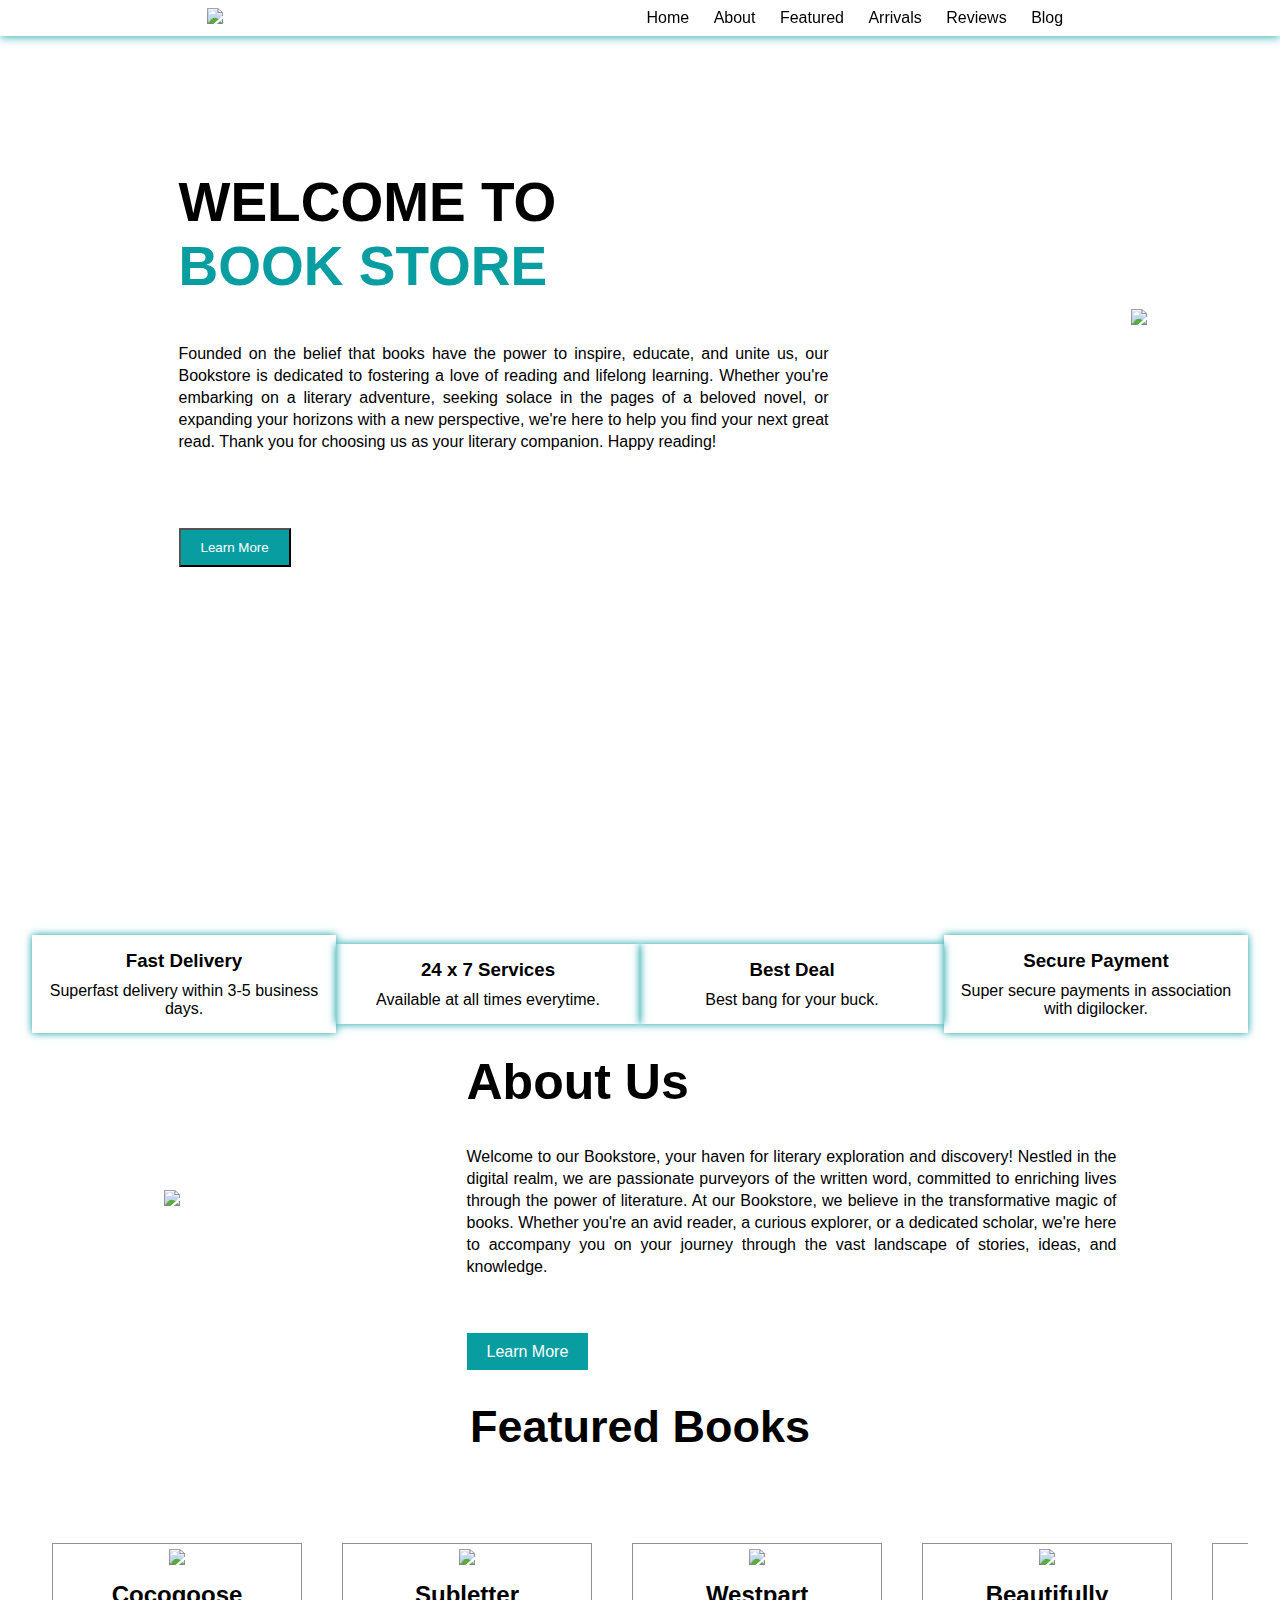
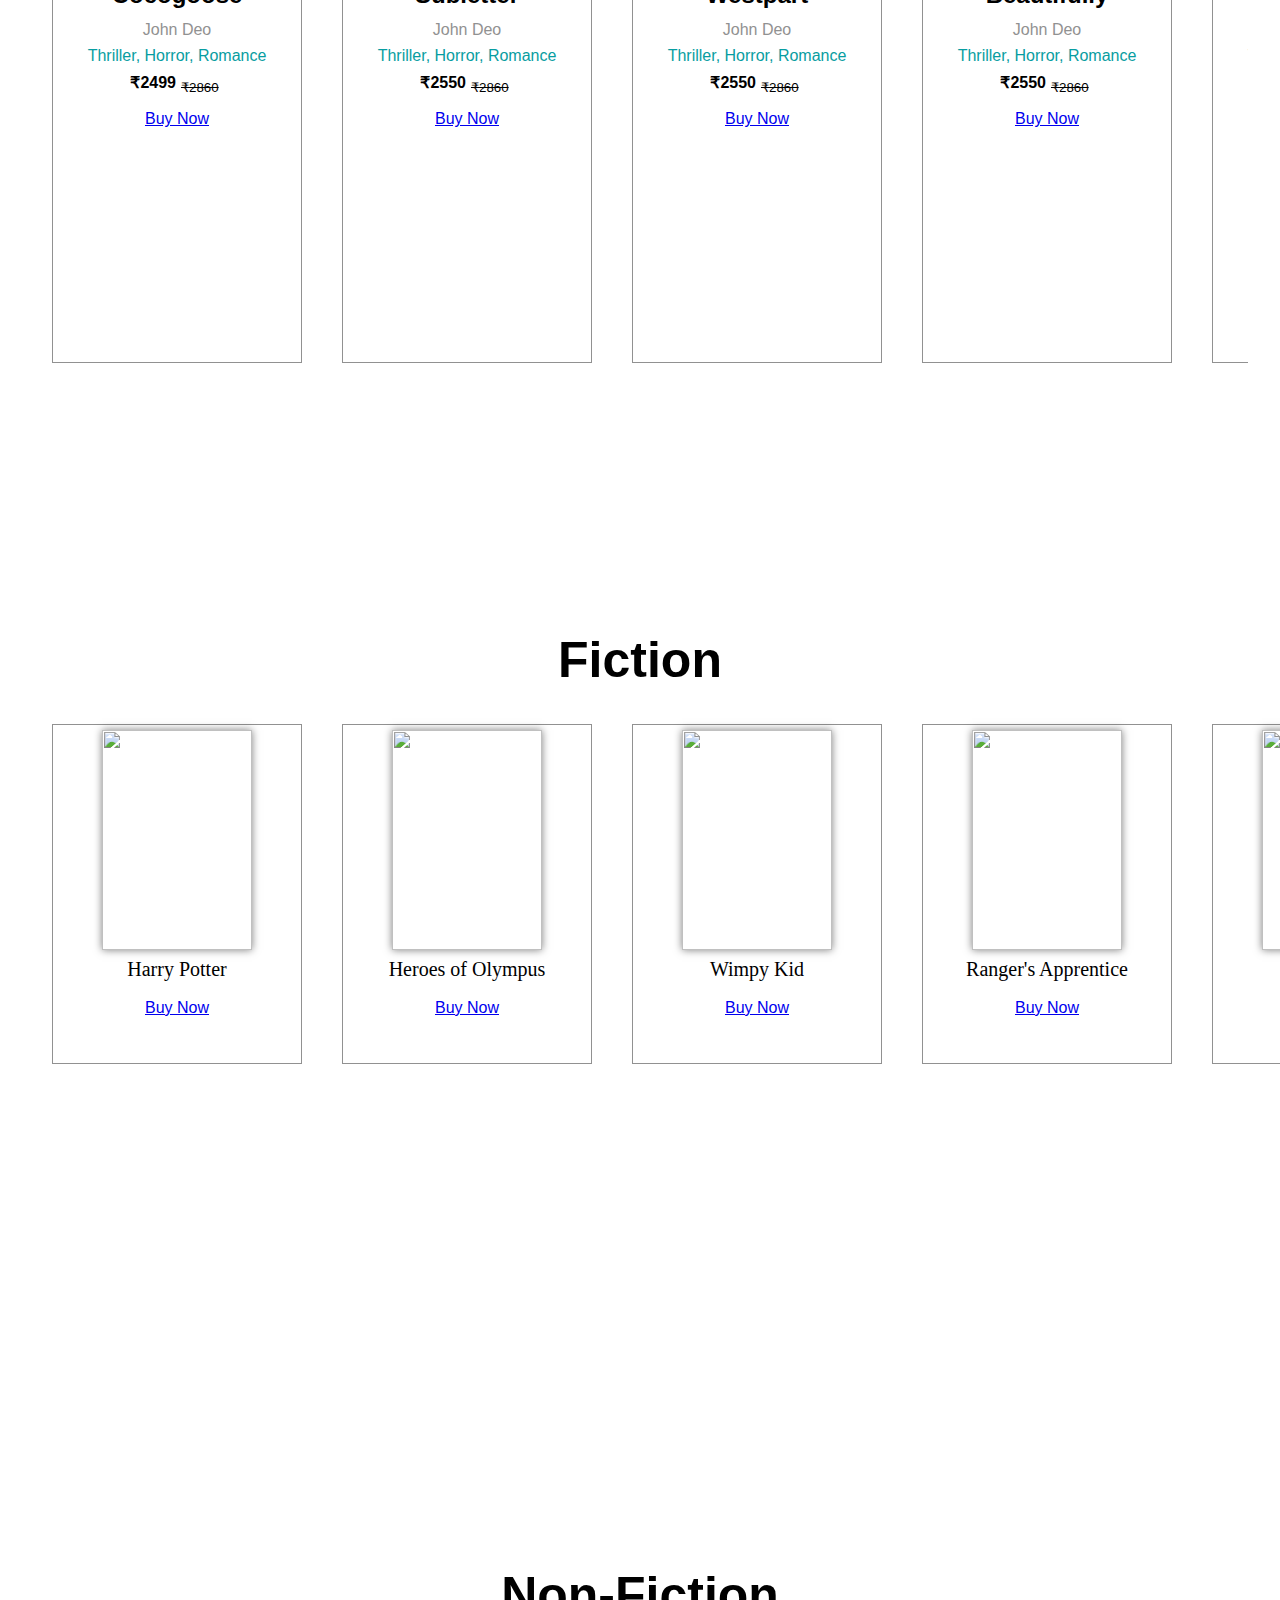
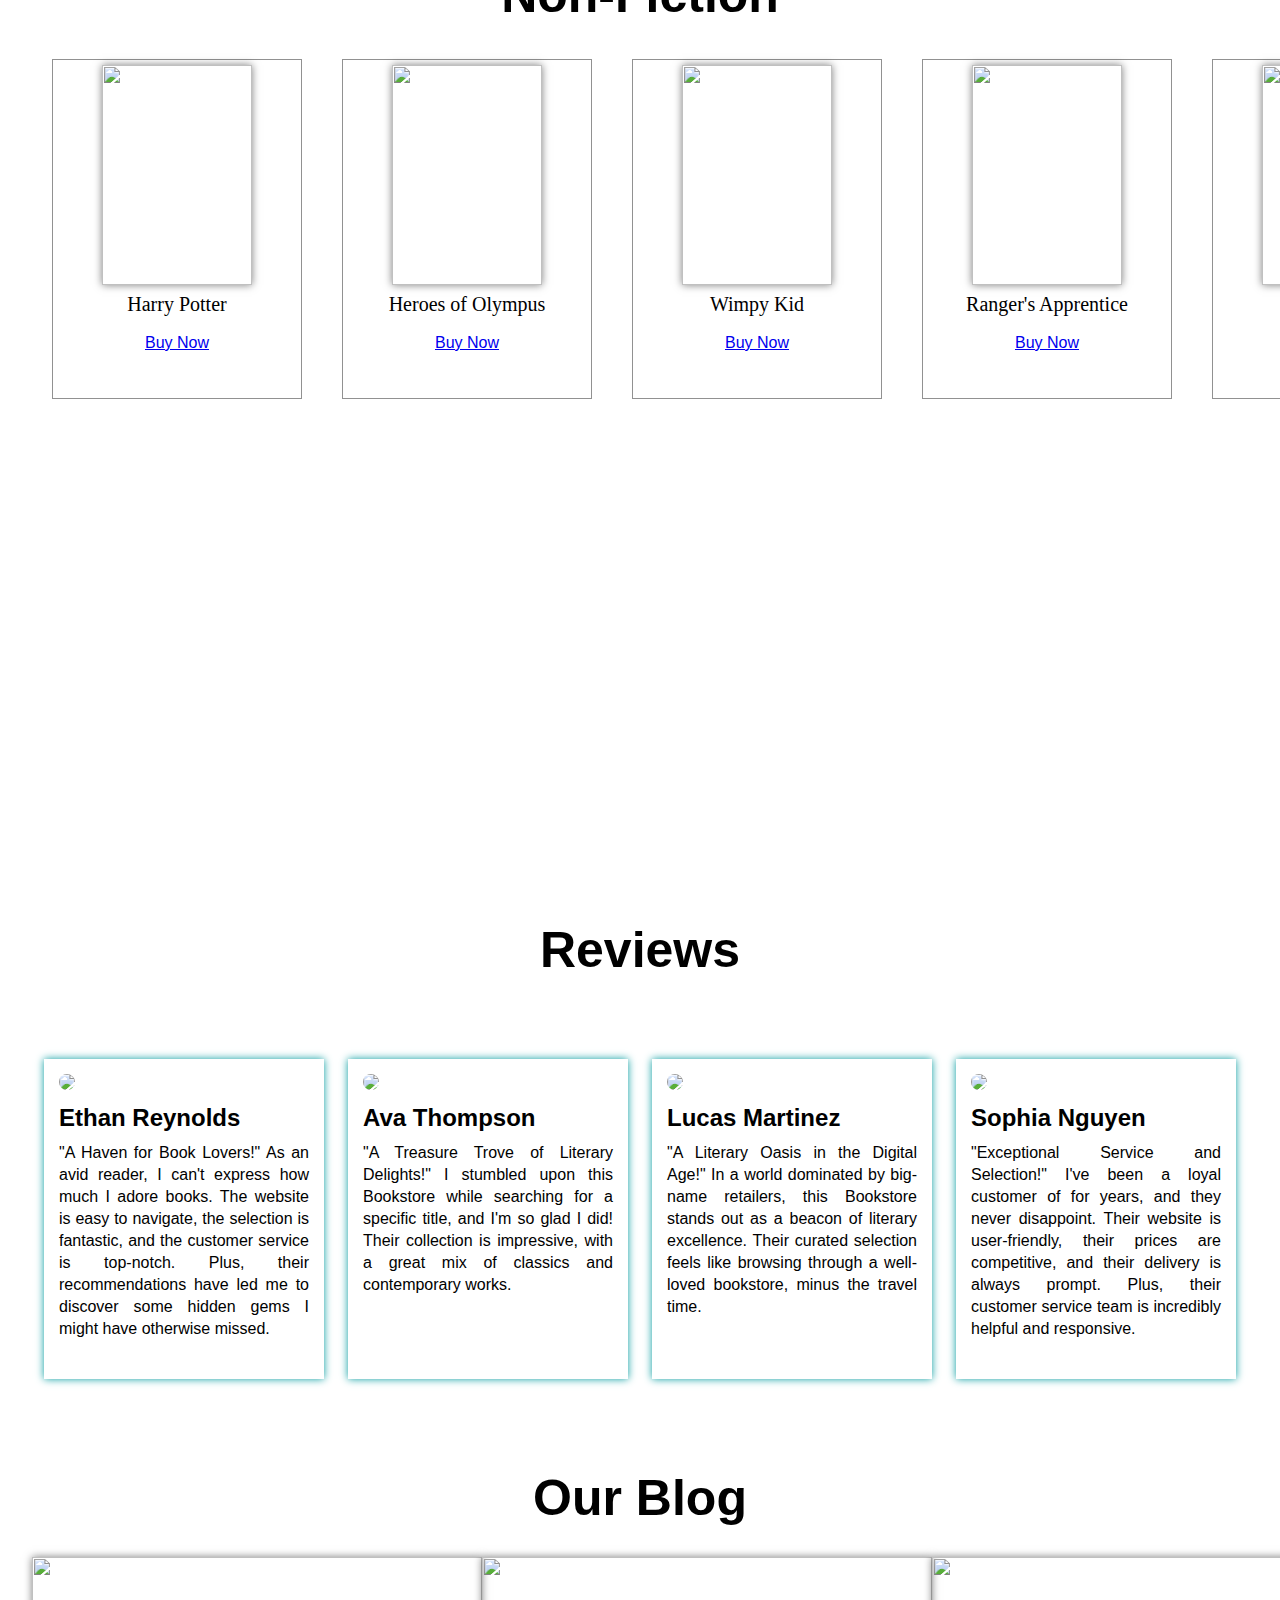
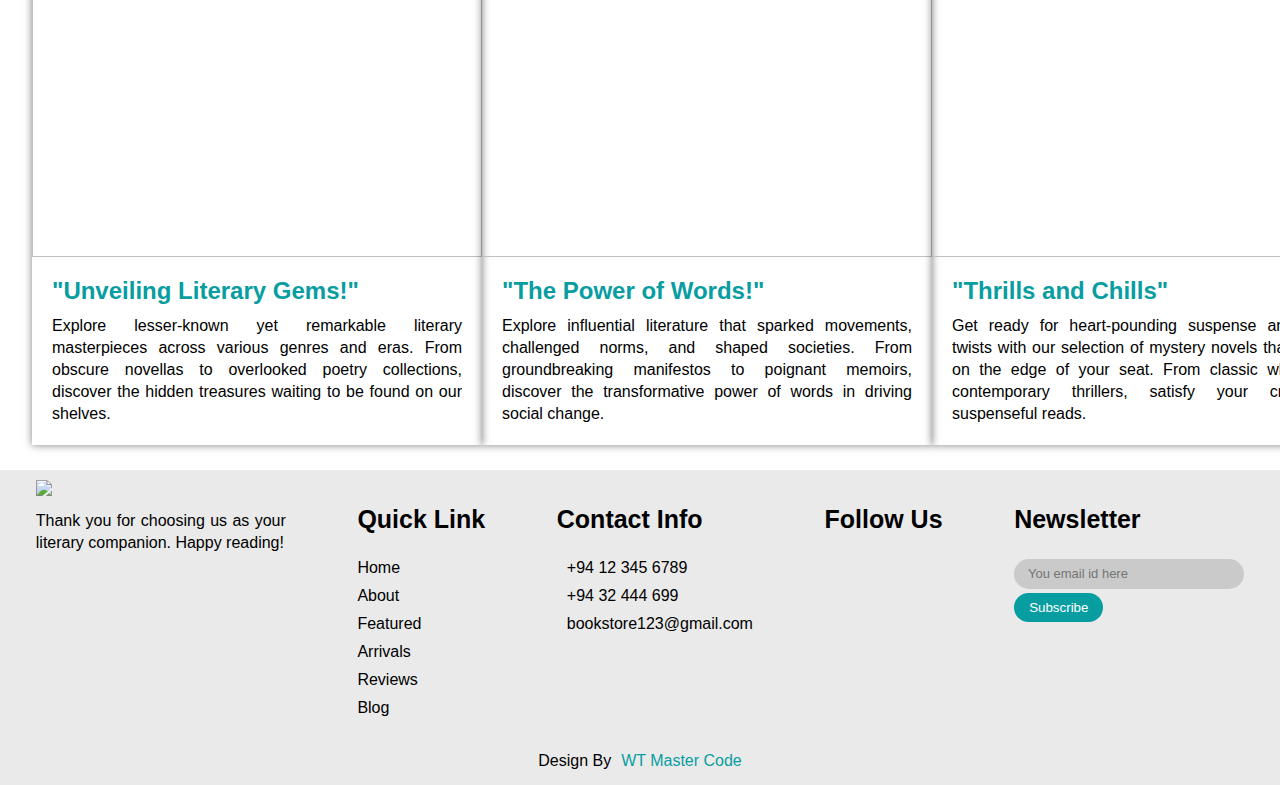
==== commit 7ba10539: "Updated index.html" ====
--- a/index.html
+++ b/index.html
@@ -28,10 +28,7 @@
                 <li><a href="#Blog">Blog</a></li>
             </ul>
 
-            <div class="social_icon">
-                <i class="fa-solid fa-magnifying-glass"></i>
-                <i class="fa-solid fa-heart"></i>
-            </div>
+
 
         </nav>
 
@@ -41,9 +38,12 @@
                 <h1>WELCOME TO<br><span>BOOK STORE</span></h1>
 
                 <p>
-                    Lorem ipsum dolor sit amet consectetur adipisicing elit. Assumenda molestias atque laborum 
-                    non fuga ex deserunt. Exercitationem velit ducimus praesentium, obcaecati hic voluptate id 
-                    tenetur fuga illum quidem omnis? Rerum?
+                    Founded on the belief that books have the power to inspire, educate,
+                    and unite us, our Bookstore is dedicated to fostering a love of reading
+                    and lifelong learning. Whether you're embarking on a literary adventure,
+                    seeking solace in the pages of a beloved novel, or expanding your horizons with
+                    a new perspective, we're here to help you find your next great read.
+                    Thank you for choosing us as your literary companion. Happy reading!
                 </p>
                 <button class="main_btn">Learn More</button>
 
@@ -115,11 +115,11 @@
         <div class="about_tag">
             <h1>About Us</h1>
             <p>
-                Lorem ipsum, dolor sit amet consectetur adipisicing elit. Beatae cumque atque dolor corporis 
-                architecto. Voluptate expedita molestias maxime officia natus consectetur dolor quisquam illo? 
-                Quis illum nostrum perspiciatis laboriosam perferendis? Lorem ipsum dolor sit amet consectetur 
-                adipisicing elit. Minus ad eius saepe architecto aperiam laboriosam voluptas nobis voluptates 
-                id amet eos repellat corrupti harum consectetur, dolorum dolore blanditiis quam quo.
+                Welcome to our Bookstore, your haven for literary exploration and discovery!
+                Nestled in the digital realm, we are passionate purveyors of the written word,
+                committed to enriching lives through the power of literature.
+                At our Bookstore, we believe in the transformative magic of books.
+                Whether you're an avid reader, a curious explorer, or a dedicated scholar, we're here to accompany you on your journey through the vast landscape of stories, ideas, and knowledge.
             </p>
             <a href="#" class="about_btn">Learn More</a>
         </div>
@@ -390,94 +390,103 @@
     <!--Arrivals-->
 
     <div class="arrivals">
-        <h1>New Arrivals</h1>
+        <h1>Fiction</h1>
 
         <div class="arrivals_box">
 
             <div class="arrivals_card">
                 <div class="arrivals_image">
-                    <img class="a1" src="image/arrival_1.jpg">
-                </div>
-                <div class="arrivals_tag">
-                    <p>The Giver</p>
-                    <div class="arrivals_icon">
-                        <i class="fa-solid fa-star"></i>
-                        <i class="fa-solid fa-star"></i>
-                        <i class="fa-solid fa-star"></i>
-                        <i class="fa-solid fa-star"></i>
-                        <i class="fa-solid fa-star-half-stroke"></i>
-                    </div>
-                    <a href="buyer.html" onclick="buyBook('a1')">Buy Now</a>
-                </div>
-            </div>
-
-            <div class="arrivals_card">
-                <div class="arrivals_image">
-                    <img class="a2" src="image/arrival_2.jpg">
-                </div>
-                <div class="arrivals_tag">
-                    <p>Wright Brothers</p>
-                    <div class="arrivals_icon">
-                        <i class="fa-solid fa-star"></i>
-                        <i class="fa-solid fa-star"></i>
-                        <i class="fa-solid fa-star"></i>
-                        <i class="fa-solid fa-star"></i>
-                        <i class="fa-solid fa-star-half-stroke"></i>
-                    </div>
-                    <a href="buyer.html" onclick="buyBook('a2')">Buy Now</a>
-                </div>
-            </div>
-
-            <div class="arrivals_card">
-                <div class="arrivals_image">
-                    <img class="a3" src="image/arrival_3.jpg">
-                </div>
-                <div class="arrivals_tag">
-                    <p>Radical Gardening</p>
-                    <div class="arrivals_icon">
-                        <i class="fa-solid fa-star"></i>
-                        <i class="fa-solid fa-star"></i>
-                        <i class="fa-solid fa-star"></i>
-                        <i class="fa-solid fa-star"></i>
-                        <i class="fa-solid fa-star-half-stroke"></i>
-                    </div>
-                    <a href="buyer.html" onclick="buyBook('a3')">Buy Now</a>
-                </div>
-            </div>
-
-            <div class="arrivals_card">
-                <div class="arrivals_image">
-                    <img class="a4" src="image/arrival_4.jpg">
-                </div>
-                <div class="arrivals_tag">
-                    <p>Red Queen</p>
-                    <div class="arrivals_icon">
-                        <i class="fa-solid fa-star"></i>
-                        <i class="fa-solid fa-star"></i>
-                        <i class="fa-solid fa-star"></i>
-                        <i class="fa-solid fa-star"></i>
-                        <i class="fa-solid fa-star-half-stroke"></i>
-                    </div>
-                    <a href="buyer.html" onclick="buyBook('a4')">Buy Now</a>
-                </div>
-            </div>
-
-            <div class="arrivals_card">
-                <div class="arrivals_image">
-                    <img class="a5" src="image/arrival_5.jpg">
-                </div>
-                <div class="arrivals_tag">
-                    <p>To Kill A Mockingbird</p>
-                    <div class="arrivals_icon">
-                        <i class="fa-solid fa-star"></i>
-                        <i class="fa-solid fa-star"></i>
-                        <i class="fa-solid fa-star"></i>
-                        <i class="fa-solid fa-star"></i>
-                        <i class="fa-solid fa-star-half-stroke"></i>
-                    </div>
-                    <a href="buyer.html" onclick="buyBook('a5')">Buy Now</a>
-                </div>
-            </div>
+                    <img class="a6" src="image/arrival_6.jpg">
+                </div>
+                <div class="arrivals_tag">
+                    <p>Harry Potter</p>
+                    <div class="arrivals_icon">
+                        <i class="fa-solid fa-star"></i>
+                        <i class="fa-solid fa-star"></i>
+                        <i class="fa-solid fa-star"></i>
+                        <i class="fa-solid fa-star"></i>
+                        <i class="fa-solid fa-star-half-stroke"></i>
+                    </div>
+                    <a href="buyer.html" onclick="buyBook('a6')">Buy Now</a>
+                </div>
+            </div>
+
+            <div class="arrivals_card">
+                <div class="arrivals_image">
+                    <img class="a7" src="image/arrival_7.jpg">
+                </div>
+                <div class="arrivals_tag">
+                    <p>Heroes of Olympus</p>
+                    <div class="arrivals_icon">
+                        <i class="fa-solid fa-star"></i>
+                        <i class="fa-solid fa-star"></i>
+                        <i class="fa-solid fa-star"></i>
+                        <i class="fa-solid fa-star"></i>
+                        <i class="fa-solid fa-star-half-stroke"></i>
+                    </div>
+                    <a href="buyer.html" onclick="buyBook('a7')">Buy Now</a>
+                </div>
+            </div>
+
+            <div class="arrivals_card">
+                <div class="arrivals_image">
+                    <img class="a8" src="image/arrival_8.webp">
+                </div>
+                <div class="arrivals_tag">
+                    <p>Wimpy Kid</p>
+                    <div class="arrivals_icon">
+                        <i class="fa-solid fa-star"></i>
+                        <i class="fa-solid fa-star"></i>
+                        <i class="fa-solid fa-star"></i>
+                        <i class="fa-solid fa-star"></i>
+                        <i class="fa-solid fa-star-half-stroke"></i>
+                    </div>
+                    <a href="buyer.html" onclick="buyBook('a8')">Buy Now</a>
+                </div>
+            </div>
+
+            <div class="arrivals_card">
+                <div class="arrivals_image">
+                    <img class="a9" src="image/arrival_9.jpg">
+                </div>
+                <div class="arrivals_tag">
+                    <p>Ranger's Apprentice</p>
+                    <div class="arrivals_icon">
+                        <i class="fa-solid fa-star"></i>
+                        <i class="fa-solid fa-star"></i>
+                        <i class="fa-solid fa-star"></i>
+                        <i class="fa-solid fa-star"></i>
+                        <i class="fa-solid fa-star-half-stroke"></i>
+                    </div>
+                    <a href="buyer.html" onclick="buyBook('a9')">Buy Now</a>
+                </div>
+            </div>
+
+            <div class="arrivals_card">
+                <div class="arrivals_image">
+                    <img class="a10" src="image/arrival_10.jpg">
+                </div>
+                <div class="arrivals_tag">
+                    <p>Percy Jackson</p>
+                    <div class="arrivals_icon">
+                        <i class="fa-solid fa-star"></i>
+                        <i class="fa-solid fa-star"></i>
+                        <i class="fa-solid fa-star"></i>
+                        <i class="fa-solid fa-star"></i>
+                        <i class="fa-solid fa-star-half-stroke"></i>
+                    </div>
+                    <a href="buyer.html" onclick="buyBook('a10')">Buy Now</a>
+                </div>
+            </div>
+
+        </div>
+
+    </div>
+    <div class="arrivals">
+        <h1>Non-Fiction</h1>
+
+        <div class="arrivals_box">
+
 
             <div class="arrivals_card">
                 <div class="arrivals_image">
@@ -585,10 +594,14 @@
                     <img src="image/review_1.png">
                 </div>
                 <div class="card">
-                    <h2>John Deo</h2>
-                    <p>Lorem ipsum dolor sit amet, consectetur adipisicing elit. Natus eos doloribus iure 
-                        distinctio! Eos dolorem quam, nisi amet saepe totam, quas quidem laboriosam dolore, 
-                        tenetur itaque nostrum voluptas excepturi aut.
+                    <h2>Ethan Reynolds</h2>
+                    <p>
+                        "A Haven for Book Lovers!"
+                        As an avid reader, I can't express how much I adore books.
+                        The website is easy to navigate, the selection is fantastic,
+                        and the customer service is top-notch. Plus, their
+                        recommendations have led me to discover some hidden gems
+                        I might have otherwise missed.
                     </p>
                     <div class="review_icon">
                         <i class="fa-solid fa-star"></i>
@@ -606,10 +619,10 @@
                     <img src="image/review_2.png">
                 </div>
                 <div class="card">
-                    <h2>John Deo</h2>
-                    <p>Lorem ipsum dolor sit amet, consectetur adipisicing elit. Natus eos doloribus iure 
-                        distinctio! Eos dolorem quam, nisi amet saepe totam, quas quidem laboriosam dolore, 
-                        tenetur itaque nostrum voluptas excepturi aut.
+                    <h2>Ava Thompson</h2>
+                    <p>
+                        "A Treasure Trove of Literary Delights!"
+                        I stumbled upon this Bookstore while searching for a specific title, and I'm so glad I did! Their collection is impressive, with a great mix of classics and contemporary works. 
                     </p>
                     <div class="review_icon">
                         <i class="fa-solid fa-star"></i>
@@ -627,10 +640,10 @@
                     <img src="image/review_3.png">
                 </div>
                 <div class="card">
-                    <h2>John Deo</h2>
-                    <p>Lorem ipsum dolor sit amet, consectetur adipisicing elit. Natus eos doloribus iure 
-                        distinctio! Eos dolorem quam, nisi amet saepe totam, quas quidem laboriosam dolore, 
-                        tenetur itaque nostrum voluptas excepturi aut.
+                    <h2>Lucas Martinez</h2>
+                    <p>
+                        "A Literary Oasis in the Digital Age!"
+                        In a world dominated by big-name retailers, this Bookstore stands out as a beacon of literary excellence. Their curated selection feels like browsing through a well-loved bookstore, minus the travel time.
                     </p>
                     <div class="review_icon">
                         <i class="fa-solid fa-star"></i>
@@ -648,10 +661,10 @@
                     <img src="image/review_4.png">
                 </div>
                 <div class="card">
-                    <h2>John Deo</h2>
-                    <p>Lorem ipsum dolor sit amet, consectetur adipisicing elit. Natus eos doloribus iure 
-                        distinctio! Eos dolorem quam, nisi amet saepe totam, quas quidem laboriosam dolore, 
-                        tenetur itaque nostrum voluptas excepturi aut.
+                    <h2>Sophia Nguyen</h2>
+                    <p>
+                        "Exceptional Service and Selection!"
+                        I've been a loyal customer of  for years, and they never disappoint. Their website is user-friendly, their prices are competitive, and their delivery is always prompt. Plus, their customer service team is incredibly helpful and responsive.
                     </p>
                     <div class="review_icon">
                         <i class="fa-solid fa-star"></i>
@@ -667,13 +680,6 @@
 
     </div>
 
-
-
-    <!--Banner-->
-
-    <div class="banner">
-        <a href="#" class="banner_btn">Learn More</a>
-    </div>
 
 
 
@@ -690,11 +696,9 @@
                     <img src="image/blog_1.jpg">
                 </div>
                 <div class="blog_tag">
-                    <h2>Bloger</h2>
+                    <h2>"Unveiling Literary Gems!"</h2>
                     <p>
-                        Lorem ipsum dolor sit amet consectetur adipisicing elit. Ipsam, quos quis quasi ut 
-                        impedit reiciendis voluptatem rem esse ratione omnis, laudantium earum. Aperiam 
-                        nesciunt dolore aliquam repellat consequatur amet ducimus.
+                        Explore lesser-known yet remarkable literary masterpieces across various genres and eras. From obscure novellas to overlooked poetry collections, discover the hidden treasures waiting to be found on our shelves.
                     </p>
                     <div class="blog_icon">
                         <i class="fa-solid fa-calendar-days"></i>
@@ -708,11 +712,9 @@
                     <img src="image/blog_2.jpg">
                 </div>
                 <div class="blog_tag">
-                    <h2>Bloger</h2>
+                    <h2>"The Power of Words!"</h2>
                     <p>
-                        Lorem ipsum dolor sit amet consectetur adipisicing elit. Ipsam, quos quis quasi ut 
-                        impedit reiciendis voluptatem rem esse ratione omnis, laudantium earum. Aperiam 
-                        nesciunt dolore aliquam repellat consequatur amet ducimus.
+                        Explore influential literature that sparked movements, challenged norms, and shaped societies. From groundbreaking manifestos to poignant memoirs, discover the transformative power of words in driving social change.
                     </p>
                     <div class="blog_icon">
                         <i class="fa-solid fa-calendar-days"></i>
@@ -726,11 +728,9 @@
                     <img src="image/blog_3.jpg">
                 </div>
                 <div class="blog_tag">
-                    <h2>Bloger</h2>
+                    <h2>"Thrills and Chills"</h2>
                     <p>
-                        Lorem ipsum dolor sit amet consectetur adipisicing elit. Ipsam, quos quis quasi ut 
-                        impedit reiciendis voluptatem rem esse ratione omnis, laudantium earum. Aperiam 
-                        nesciunt dolore aliquam repellat consequatur amet ducimus.
+                        Get ready for heart-pounding suspense and gripping twists with our selection of mystery novels that keep you on the edge of your seat. From classic whodunits to contemporary thrillers, satisfy your craving for suspenseful reads.
                     </p>
                     <div class="blog_icon">
                         <i class="fa-solid fa-calendar-days"></i>
@@ -754,9 +754,7 @@
             <div class="tag">
                 <img src="image/logo.png">
                 <p>
-                    Lorem, ipsum dolor sit amet consectetur adipisicing elit. Est quaerat ipsa aspernatur ad 
-                    sequi, dolore eveniet vitae quasi. Excepturi ipsa odio impedit sequi at hic velit, minus 
-                    vero sint. Voluptas?
+                    Thank you for choosing us as your literary companion. Happy reading!
                 </p>
 
             </div>
